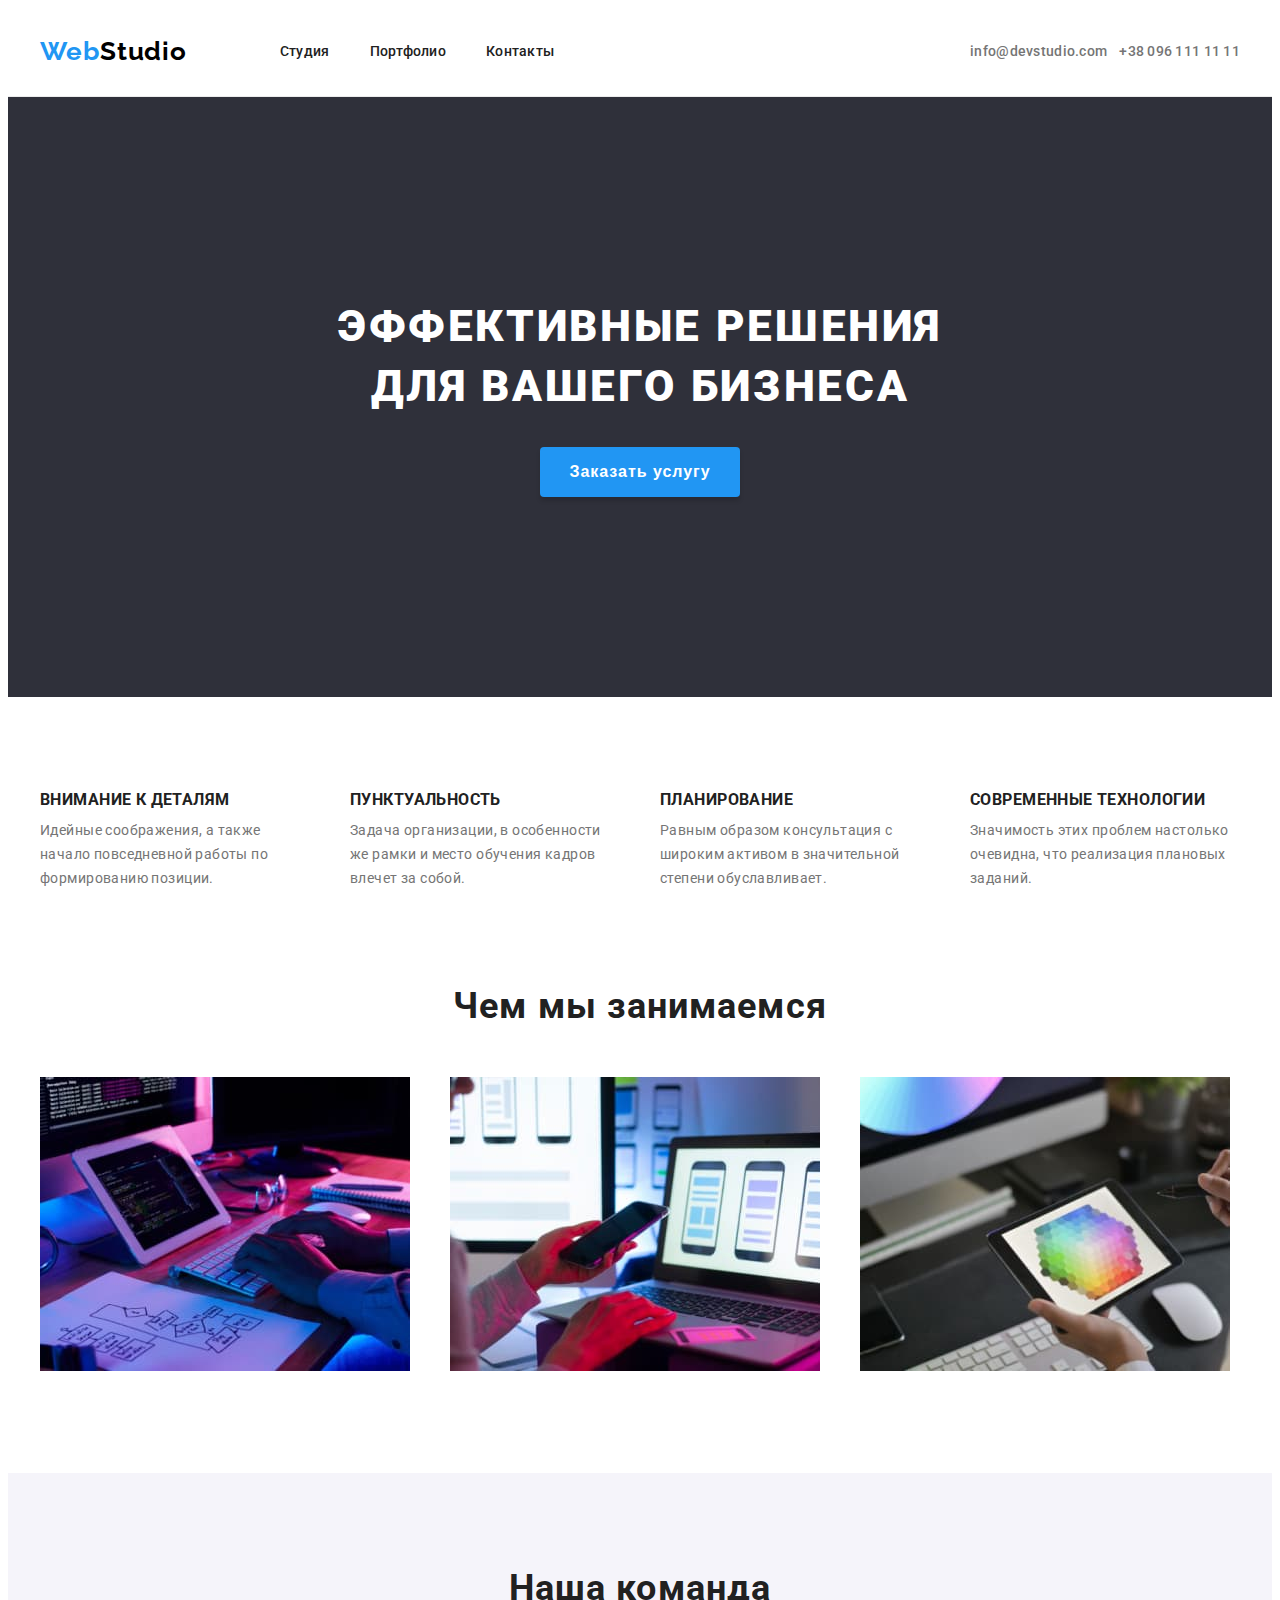
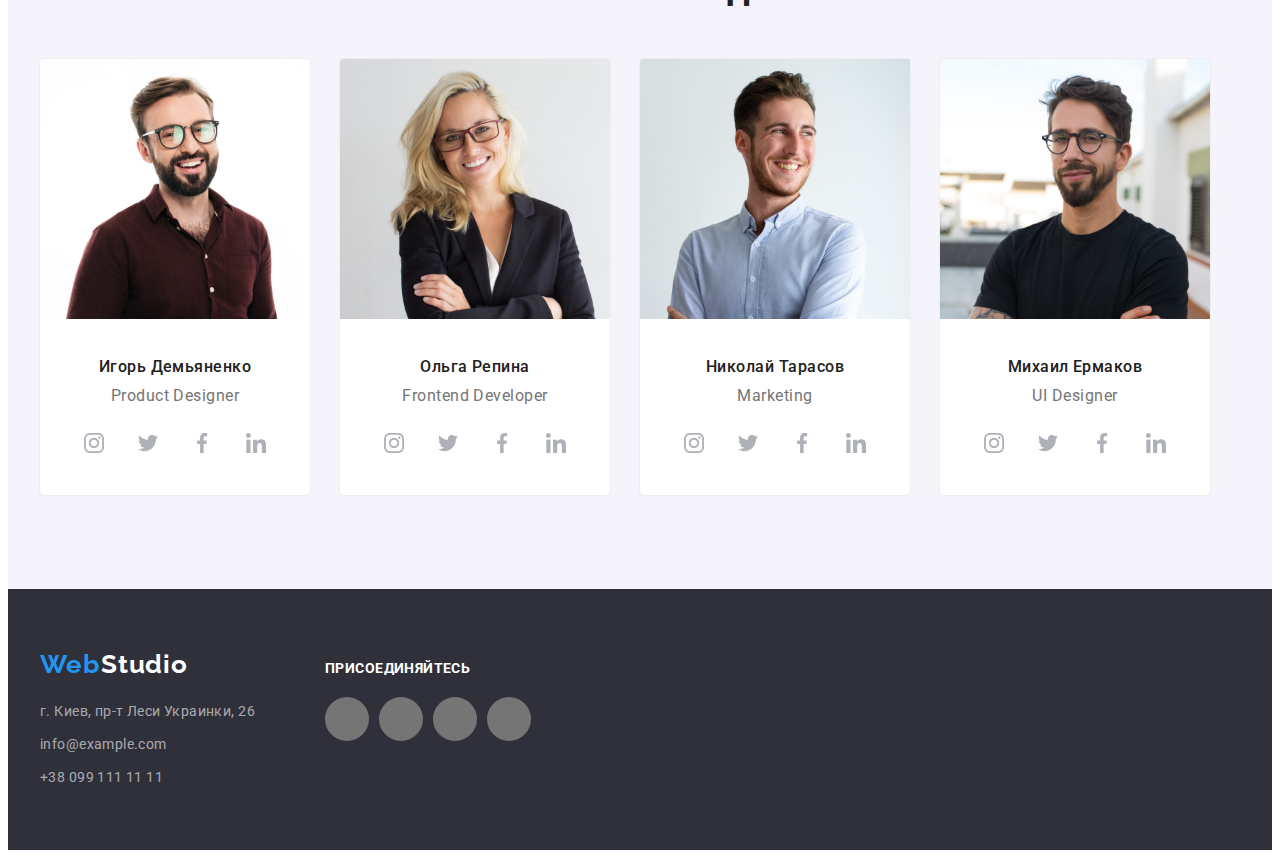
==== index.html @ fdf454db "adds social links to team cards" ====
<!DOCTYPE html>
<html lang="ru">
  <head>
    <meta charset="UTF-8" />
    <meta http-equiv="X-UA-Compatible" content="IE=edge" />
    <meta name="viewport" content="width=device-width, initial-scale=1.0" />
    <title>Веб студия</title>
    <link rel="preconnect" href="https://fonts.googleapis.com" />
    <link rel="preconnect" href="https://fonts.gstatic.com" crossorigin />
    <link
      href="https://fonts.googleapis.com/css2?family=Raleway:wght@700&family=Roboto:wght@400;500;700;900&display=swap"
      rel="stylesheet"
    />
    <!-- cdnjs 1:10:17 modern normilize-->
    <link
      rel="stylesheet"
      href="https://cdnjs.cloudflare.com/ajax/libs/modern-normalize/1.1.0/modern-normalize.min.css"
      integrity="sha512-wpPYUAdjBVSE4KJnH1VR1HeZfpl1ub8YT/NKx4PuQ5NmX2tKuGu6U/JRp5y+Y8XG2tV+wKQpNHVUX03MfMFn9Q=="
      crossorigin="anonymous"
      referrerpolicy="no-referrer"
    />
    <link rel="stylesheet" href="./css/styles.css" />
  </head>

  <body class="header-container">
    <!-- The top of the site - header  -->
    <header class="header">
      <div class="container nav-holder">
        <nav class="header-navigation">
          <a class="header-logo link" href="/">
            <span class="header-web" lang="en">Web</span>
            <span class="header-studio" lang="en">Studio</span>
          </a>
          <ul class="header-list list">
            <li class="header-item">
              <a class="header-link link" href="">Студия</a>
            </li>
            <li class="header-item">
              <a class="header-link link" href="./portfolio.html">Портфолио</a>
            </li>
            <li class="header-item">
              <a class="header-link link" href="">Контакты</a>
            </li>
          </ul>
        </nav>
        <ul class="header-contacts-list list">
          <li class="header-contacts">
            <a class="header-mail link" href="mailto:info@devstudio.com ">
              info@devstudio.com
            </a>
          </li>
          <li class="header-contacts">
            <a class="header-tel link" href="tel:+380961111111">
              +38 096 111 11 11
            </a>
          </li>
        </ul>
      </div>
    </header>
    <!-- the main and unique content of the page -->
    <main>
      <!--banner-->
      <section class="order-service">
        <div class="container">
          <h1 class="order-service-title">
            Эффективные решения для вашего бизнеса
          </h1>
          <button class="order-service-btn" type="button">
            Заказать услугу
          </button>
        </div>
      </section>
      <!--our features-->
      <section class="features section">
        <div class="container">
          <h2 class="features-title section-title">Наши особенности</h2>
          <ul class="features-list list">
            <li class="features-item">
              <h3 class="features-item-title">Внимание к деталям</h3>
              <p class="features-text">
                Идейные соображения, а также начало повседневной работы по
                формированию позиции.
              </p>
            </li>
            <li class="features-item">
              <h3 class="features-item-title">Пунктуальность</h3>
              <p class="features-text">
                Задача организации, в особенности же рамки и место обучения
                кадров влечет за собой.
              </p>
            </li>
            <li class="features-item">
              <h3 class="features-item-title">Планирование</h3>
              <p class="features-text">
                Равным образом консультация с широким активом в значительной
                степени обуславливает.
              </p>
            </li>
            <li class="features-item">
              <h3 class="features-item-title">Современные технологии</h3>
              <p class="features-text">
                Значимость этих проблем настолько очевидна, что реализация
                плановых заданий.
              </p>
            </li>
          </ul>
        </div>
      </section>
      <!--our specialities-->
      <section class="specialities section">
        <div class="container">
          <h2 class="specialities-title section-title">Чем мы занимаемся</h2>
          <ul class="specialities-list list">
            <li class="specialities-item">
              <img
                src="./images/box1(1).jpg"
                alt="человек пишет код"
                width="370"
              />
            </li>
            <li class="specialities-item">
              <img
                src="./images/box2(1).jpg"
                alt="человек создает дизайн макетов для телефона"
                width="370"
              />
            </li>
            <li class="specialities-item">
              <img
                src="./images/box3(1).jpg"
                alt="человек держит планшет и выбирает цвет на цветовом круге"
                width="370"
              />
            </li>
          </ul>
        </div>
      </section>
      <!--our team-->
      <section class="team section">
        <div class="container">
          <h2 class="team-title section-title">Наша команда</h2>
          <ul class="team-list list">
            <li class="team-item">
              <img
                src="./images/team1.jpg"
                alt="фото Игоря Демьяненко"
                width="270"
              />
              <div class="team-card">
                <h3 class="team-person">Игорь Демьяненко</h3>
                <p class="team-text" lang="en">Product Designer</p>
                <ul class="team-social-list list">
                  <li class="team-social-item">
                    <a href="" class="team-social-link link">
                      <svg class="team-social-icon" width="20" height="20">
                        <use
                          href="./images/decore/icons.svg#icon-instagram"
                        ></use>
                      </svg>
                    </a>
                  </li>
                  <li class="team-social-item">
                    <a href="" class="team-social-link link">
                      <svg class="team-social-icon" width="20" height="20">
                        <use
                          href="./images/decore/icons.svg#icon-twitter"
                        ></use>
                      </svg>
                    </a>
                  </li>
                  <li class="team-social-item">
                    <a href="" class="team-social-link link">
                      <svg class="team-social-icon" width="20" height="20">
                        <use
                          href="./images/decore/icons.svg#icon-facebook"
                        ></use>
                      </svg>
                    </a>
                  </li>
                  <li class="team-social-item">
                    <a href="" class="team-social-link link">
                      <svg class="team-social-icon" width="20" height="20">
                        <use
                          href="./images/decore/icons.svg#icon-linkedin"
                        ></use>
                      </svg>
                    </a>
                  </li>
                </ul>
              </div>
            </li>
            <li class="team-item">
              <img
                src="./images/team2.jpg"
                alt="фото Ольги Репиной"
                width="270"
              />
              <div class="team-card">
                <h3 class="team-person">Ольга Репина</h3>
                <p class="team-text" lang="en">Frontend Developer</p>
                <ul class="team-social-list list">
                  <li class="team-social-item">
                    <a href="" class="team-social-link link">
                      <svg class="team-social-icon" width="20" height="20">
                        <use
                          href="./images/decore/icons.svg#icon-instagram"
                        ></use>
                      </svg>
                    </a>
                  </li>
                  <li class="team-social-item">
                    <a href="" class="team-social-link link">
                      <svg class="team-social-icon" width="20" height="20">
                        <use
                          href="./images/decore/icons.svg#icon-twitter"
                        ></use>
                      </svg>
                    </a>
                  </li>
                  <li class="team-social-item">
                    <a href="" class="team-social-link link">
                      <svg class="team-social-icon" width="20" height="20">
                        <use
                          href="./images/decore/icons.svg#icon-facebook"
                        ></use>
                      </svg>
                    </a>
                  </li>
                  <li class="team-social-item">
                    <a href="" class="team-social-link link">
                      <svg class="team-social-icon" width="20" height="20">
                        <use
                          href="./images/decore/icons.svg#icon-linkedin"
                        ></use>
                      </svg>
                    </a>
                  </li>
                </ul>
              </div>
            </li>
            <li class="team-item">
              <img
                src="./images/team3.jpg"
                alt="фото Николая Тарасова"
                width="270"
              />
              <div class="team-card">
                <h3 class="team-person">Николай Тарасов</h3>
                <p class="team-text" lang="en">Marketing</p>
                <ul class="team-social-list list">
                  <li class="team-social-item">
                    <a href="" class="team-social-link link">
                      <svg class="team-social-icon" width="20" height="20">
                        <use
                          href="./images/decore/icons.svg#icon-instagram"
                        ></use>
                      </svg>
                    </a>
                  </li>
                  <li class="team-social-item">
                    <a href="" class="team-social-link link">
                      <svg class="team-social-icon" width="20" height="20">
                        <use
                          href="./images/decore/icons.svg#icon-twitter"
                        ></use>
                      </svg>
                    </a>
                  </li>
                  <li class="team-social-item">
                    <a href="" class="team-social-link link">
                      <svg class="team-social-icon" width="20" height="20">
                        <use
                          href="./images/decore/icons.svg#icon-facebook"
                        ></use>
                      </svg>
                    </a>
                  </li>
                  <li class="team-social-item">
                    <a href="" class="team-social-link link">
                      <svg class="team-social-icon" width="20" height="20">
                        <use
                          href="./images/decore/icons.svg#icon-linkedin"
                        ></use>
                      </svg>
                    </a>
                  </li>
                </ul>
              </div>
            </li>
            <li class="team-item">
              <img
                src="./images/team4.jpg"
                alt="фото Михаила Ермакова"
                width="270"
              />
              <div class="team-card">
                <h3 class="team-person">Михаил Ермаков</h3>
                <p class="team-text" lang="en">UI Designer</p>
                <ul class="team-social-list list">
                  <li class="team-social-item">
                    <a href="" class="team-social-link link">
                      <svg class="team-social-icon" width="20" height="20">
                        <use
                          href="./images/decore/icons.svg#icon-instagram"
                        ></use>
                      </svg>
                    </a>
                  </li>
                  <li class="team-social-item">
                    <a href="" class="team-social-link link">
                      <svg class="team-social-icon" width="20" height="20">
                        <use
                          href="./images/decore/icons.svg#icon-twitter"
                        ></use>
                      </svg>
                    </a>
                  </li>
                  <li class="team-social-item">
                    <a href="" class="team-social-link link">
                      <svg class="team-social-icon" width="20" height="20">
                        <use
                          href="./images/decore/icons.svg#icon-facebook"
                        ></use>
                      </svg>
                    </a>
                  </li>
                  <li class="team-social-item">
                    <a href="" class="team-social-link link">
                      <svg class="team-social-icon" width="20" height="20">
                        <use
                          href="./images/decore/icons.svg#icon-linkedin"
                        ></use>
                      </svg>
                    </a>
                  </li>
                </ul>
              </div>
            </li>
          </ul>
        </div>
      </section>
    </main>
    <!-- the bottom of the page - footer -->
    <footer class="footer">
      <div class="container footer-links">
        <address class="footer-address">
          <a class="footer-logo link" href="/">
            <span class="footer-web" lang="en">Web</span>
            <span class="footer-studio" lang="en">Studio</span>
          </a>
          <ul class="footer-contacts list">
            <li class="footer-contact-item">
              <a
                class="footer-address-link link"
                href="https://goo.gl/maps/x1Q4HFGsdDY8duNA9"
                target="_blank"
                rel="noopener noreferrer"
              >
                г. Киев, пр-т Леси Украинки, 26
              </a>
            </li>
            <li class="footer-contact-item">
              <a
                class="footer-address-link mail link"
                href="mailto:info@example.com"
                >info@example.com</a
              >
            </li>
            <li class="footer-contact-item">
              <a class="footer-address-link tel link" href="tel:+380991111111"
                >+38 099 111 11 11</a
              >
            </li>
          </ul>
        </address>
        <div class="footer-social">
          <h2 class="footer-social-title">присоединяйтесь</h2>
          <ul class="footer-social-list list">
            <li class="footer-social-item">
              <a href="" class="footer-social-link link"></a>
            </li>
            <li class="footer-social-item">
              <a href="" class="footer-social-link link"></a>
            </li>
            <li class="footer-social-item">
              <a href="" class="footer-social-link link"></a>
            </li>
            <li class="footer-social-item">
              <a href="" class="footer-social-link link"></a>
            </li>
          </ul>
        </div>
      </div>
    </footer>
  </body>
</html>
---- css/styles.css ----
/* -------------------------------------CSS Custom Properties------------------------- */
:root {
  --main-title-color: #ffffff;
  --title-color: #212121;
  --main-text-color: #757575;
  --main-accent-color: #2196f3;
  --logo-color: #000000;
  --footer-contacts-color: #ffffff99;
  --main-background-color: #e5e5e5;
  --secondary-background-color: #ffffff;
  --header-color: #ffffff;
  --footer-color: #2f303a;
  --background-section: #f5f4fa;
  --first-button-color: #f5f4fa;
  --second-button-color: #2196f3;
  --card-border-color: #eeeeee;
  --project-item-gap: 30px;
  --social-network-main-color: #afb1b8;
  --social-network-accent-color: #ffffff;
}

/*--------------------------Service Classes--------------------------------------------*/
/* NEW Utility !!! should be first/higher in the document  */
.list {
  /* ressets all the things given/set by browser */
  margin: 0;
  padding: 0;
  list-style: none;
}
.link {
  text-decoration: none;
  color: inherit;
}

.container {
  margin-left: auto;
  margin-right: auto;
  width: 1200px;

  padding-left: 15px;
  padding-right: 15px;
  /* outline: 1px solid blue; */
}

.section-title {
  margin-top: 0;
  margin-bottom: 50px;
  /* ok? */

  font-weight: bold;
  font-size: 36px;
  line-height: 1.17;
  text-align: center;
  letter-spacing: 0.03em;
  color: var(--title-color);
}
.section {
  padding-bottom: 94px;
  padding-top: 94px;
}

/* --------------------------------Main Selectors------------------------------------- */

button {
  cursor: pointer;
}
body {
  /* margin: 0; */
  background-color: var(--secondary-background-color);
  font-family: "Roboto", sans-serif;
  /* font-style: normal; */
  font-weight: normal;
  font-size: 14px;
  line-height: 1.71;
  letter-spacing: 0.03em;
  color: var(--main-text-color);
}
/* general resset of styles to do less work in each section  */
h1,
h2,
h3,
h4,
h5,
h6,
p {
  margin: 0;
  padding: 0;
}
/* --------------------------------Header--------------------------------------------- */
.header {
  background-color: var(--header-color);
  border-bottom: 1px solid #ececec;
}

.nav-holder {
  display: flex;
  align-items: center;
  justify-content: space-between;
}

.header-navigation {
  display: flex;
  /* выравниваем относительно поперечной оси, то есть высоты*/
  align-items: center;
  /*растягиваем по нужным сторонам  */
  justify-content: center;
}

.header-logo {
  font-family: "Raleway", sans-serif;
  font-style: normal;
  font-weight: bold;
  font-size: 26px;
  line-height: 1.19;
  letter-spacing: 0.03em;
  word-spacing: -6px;
  padding-top: 24px;
  padding-bottom: 25px;
}
.header-web {
  color: var(--main-accent-color);
}
.header-studio {
  color: var(--logo-color);
}

.header-list {
  display: flex;
  margin-left: 93px;
}

/* очистка крайней геометрии: один из вариантов .header-item: last child {
  margin-right: 0;/* .header-item+header-item{
  margin-left: 40px; или как я сделала  */
.header-item:not(:last-child) {
  margin-right: 40px;
}

/* ссылка - строчный элемент, чтобы работали паддинги, надо сделать ее блочной или строчно-блочной, но там тогда зазор справа */
.header-link {
  /* geometry */
  display: flex;
  padding-top: 32px;
  padding-bottom: 32px;
  /* font + stiles  */
  font-weight: 500;
  font-size: 14px;
  line-height: 1.14;
  letter-spacing: 0.02em;
  color: var(--title-color);
  /* decore */
}

.header-link:hover,
.header-link:focus {
  color: var(--main-accent-color);
}
.header-contacts-list .link {
  font-weight: 500;
  font-size: 14px;
  line-height: 1.14;
  letter-spacing: 0.02em;
  color: var(--main-text-color);
}
.header-contacts-list .link:hover,
.header-contacts-list .link:focus {
  color: var(--main-accent-color);
}

.header-contacts-list {
  display: flex;
}
.header-contacts + .header-contacts {
  margin-left: 12px;
}

.header-contacts {
  padding-top: 32px;
  padding-bottom: 32px;
}

/* ----------------------------------------------------Footer----------------------------------------------- */
.footer {
  background-color: var(--footer-color);
  padding-top: 60px;
  padding-bottom: 60px;
}

/*------------------------------------------------------ contact links---------------------------------------- */

.footer-address-link {
  font-family: "Roboto", sans-serif;
  font-style: normal;
  font-weight: normal;
  font-size: 14px;
  line-height: 1.71;
  letter-spacing: 0.03em;
  color: var(--footer-contacts-color);
}
.footer-address-link:hover,
.footer-address-link:focus {
  color: var(--main-title-color);
}
/*--------------------------------------------------------logo------------------------------------------------*/
.footer-logo {
  display: inline-block;
  margin-bottom: 20px;

  font-family: "Raleway", sans-serif;
  font-style: normal;
  font-weight: bold;
  font-size: 26px;
  line-height: 1.19;
  letter-spacing: 0.03em;
  /*--------------------------------------------add negative word-spacing to bring letters together----------*/
  word-spacing: -5px;
}
.footer-contact-item:not(:last-child) {
  margin-bottom: 9px;
}
.footer-web {
  color: var(--main-accent-color);
}
.footer-studio {
  color: var(--main-title-color);
}

/* --------------- */
.footer-links {
  display: flex;
}

.footer-address {
  display: flex;
  flex-direction: column;
}

.footer-contacts {
  display: flex;
  flex-direction: column;
}
/* ---- */

.footer-social {
  display: flex;
  flex-direction: column;
  margin-left: 70px;
  padding-top: 12px;
}
.footer-social-title {
  margin-bottom: 20px;
  color: var(--main-title-color);
  font-weight: bold;
  font-size: 14px;
  line-height: 1.14;
  letter-spacing: 0.03em;
  text-transform: uppercase;
}
.footer-social-list {
  display: flex;
  /* justify-content: center; */
}

.footer-social-item {
  width: 44px;
  height: 44px;
}
.footer-social-item + .footer-social-item {
  margin-left: 10px;
}
.footer-social-link {
  width: 100%;
  height: 100%;
  border-radius: 50%;
  display: block;
  background-color: #757575;
}

.footer-social-link:hover,
.footer-social-link:focus {
  color: var(--main-title-color);
  background-color: var(--main-accent-color);
}

/* ------------------------------------------------MAIN SECTION PORTFOLIO---------------------------- */

/* ------------------------------------------------Filters-------------------------------------------- */
.filters-btn {
  font-family: "Roboto", sans-serif;
  font-style: normal;
  font-weight: 500;
  font-size: 16px;
  line-height: 1.62;
  text-align: center;
  letter-spacing: 0.03em;
  color: var(--title-color);
  background-color: var(--first-button-color);
  cursor: pointer;
  border-radius: 4px;
  border-color: transparent;
  padding: 6px 22px;
}

.filters-btn:hover,
.filters-btn:focus,
.filters-btn:active {
  color: var(--main-title-color);
  background-color: var(--second-button-color);
}

.filters {
  display: flex;
  align-items: center;
  justify-content: center;
  margin-bottom: 50px;
}
.filters-item:not(:last-child) {
  margin-right: 8px;
}
/*------------------------------------------Portfolio: Projects---------------------------------------- */
.portfolio-title {
  display: none;
}
.projects {
  display: flex;
  flex-wrap: wrap;
  margin-left: calc(-1 * var(--project-item-gap));
  margin-top: calc(-1 * var(--project-item-gap));
}

.projects-item {
  flex-basis: calc(100% / 3 - var(--project-item-gap));
  margin-left: var(--project-item-gap);
  margin-top: var(--project-item-gap);
  outline: 1px solid var(--card-border-color);
}
.projects-title {
  margin-top: 0;
  margin-bottom: 0;
  font-weight: bold;
  font-size: 18px;
  line-height: 2;
  letter-spacing: 0.06em;
  color: var(--title-color);
}

.projects-text {
  margin-top: 4px;
  margin-bottom: 0;
  font-size: 16px;
  line-height: 1.87;
  letter-spacing: 0.03em;
  color: var(--main-text-color);
}

.projects-content {
  padding: 20px 24px;
}
.projects-item {
  background-color: var(--secondary-background-color);
}
/* -----------------------------------------------Main WEB STUDIO ------------------------------------------- */
/* -----------------------------Heroe/ Banner/ order a service ------------------------------------------------ */

.order-service {
  padding-top: 200px;
  padding-bottom: 200px;
  background-color: var(--footer-color);
  text-align: center;
}
.order-service-title {
  /* margin-top: 0; */
  margin-bottom: 30px;
  margin-left: auto;
  margin-right: auto;
  width: 696px;

  font-weight: 900;
  font-size: 44px;
  line-height: 1.36;

  letter-spacing: 0.06em;
  text-transform: uppercase;
  color: var(--main-title-color);
}
.order-service-btn {
  display: flex;
  align-items: center;
  text-align: center;
  border-radius: 4px;
  border: 1px solid var(--second-button-color);
  border-color: transparent;
  align-self: center;
  margin: 0 auto;
  width: 200px;
  height: 50px;
  justify-content: center;

  box-shadow: 0px 4px 4px rgba(0, 0, 0, 0.15);

  font-weight: bold;
  font-size: 16px;
  line-height: 1.87;
  letter-spacing: 0.06em;
  color: var(--main-title-color);
  background-color: var(--second-button-color);
  /* cursor: pointer; */
}

.order-service-btn:active,
.order-service-btn:focus {
  color: var(--main-title-color);
}
/* -----------------------------------------------Our Features------------------------------------------- */
.features {
  padding-bottom: 0;
}
.features-title {
  display: none;
}

.features-list {
  display: flex;
  align-items: center;
  justify-content: space-between;
}

.features-item {
  width: 270px;
}
.features-item-title {
  /* margin-top: 0; */
  margin-bottom: 10px;
  font-weight: bold;
  line-height: 1.14;
  text-transform: uppercase;
  color: var(--title-color);
}
/* .features-text {
  margin-top: 0;
  margin-bottom: 0;
} */
/* -------------------------------------specialities----------- */

.specialities-list {
  display: flex;
  flex-wrap: wrap;
  margin-left: calc(-1 * var(--project-item-gap));
  margin-top: calc(-1 * var(--project-item-gap));
}

.specialities-item {
  flex-basis: calc(100% / 3 - var(--project-item-gap));
  margin-left: var(--project-item-gap);
  margin-top: var(--project-item-gap);
}
/* ----------------------------------------------Our Team----------------------------------------------- */
.team {
  background-color: var(--background-section);
}

.team-list {
  display: flex;
  /* flex-wrap: wrap; */
  margin-left: calc(-1 * var(--project-item-gap));
  margin-top: calc(-1 * var(--project-item-gap));
}

.team-card {
  padding-top: 30px;
  padding-bottom: 30px;
}
.team-item {
  background-color: var(--secondary-background-color);
  outline: 1px solid var(--card-border-color);
  border-radius: 4px;
  margin-top: var(--project-item-gap);
  margin-left: var(--project-item-gap);
}
.team-person {
  margin-top: 0px;
  margin-bottom: 10px;

  font-weight: 500;
  font-size: 16px;
  line-height: 1.19;
  text-align: center;
  letter-spacing: 0.03em;
  color: var(--title-color);
}
.team-text {
  margin-top: 0;
  margin-bottom: 0px;

  font-size: 16px;
  line-height: 1.19;
  text-align: center;
  letter-spacing: 0.03em;
  color: var(--main-text-color);
}

.team-social-list {
  display: flex;
  justify-content: center;
  margin-top: 16px;
}

.team-social-item {
  width: 44px;
  height: 44px;
}
.team-social-item + .team-social-item {
  margin-left: 10px;
}
.team-social-link {
  width: 100%;
  height: 100%;
  border-radius: 50%;
  display: flex;
  align-items: center;
  justify-content: center;
  background-color: var(--secondary-background-color);
  color: #afb1b8;
}

.team-social-link:hover,
.team-social-link:focus {
  color: var(--social-network-accent-color);
  background-color: var(--main-accent-color);
}

.team-social-icon {
  fill: currentColor;
}
/* .team-social-icon:hover,
.team-social-icon:focus {
  fill: var(--social-network-accent-color);
} */
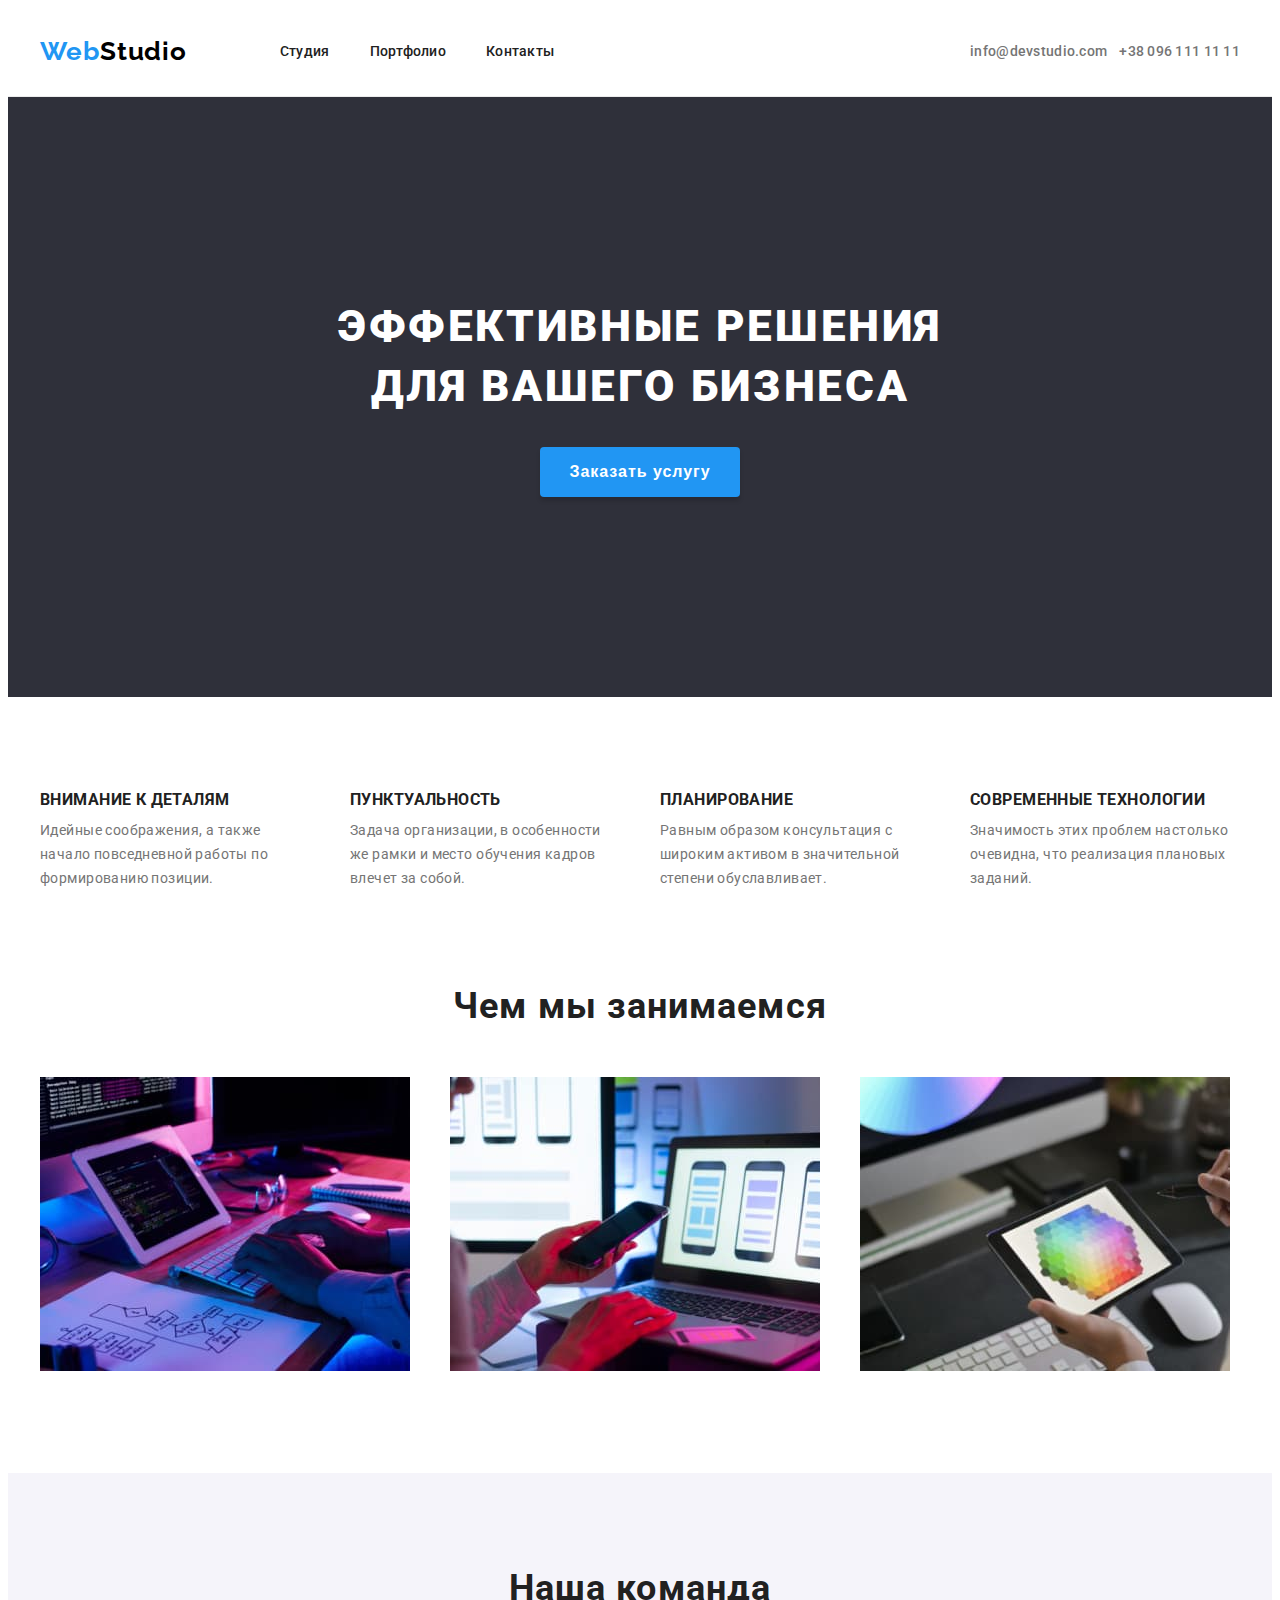
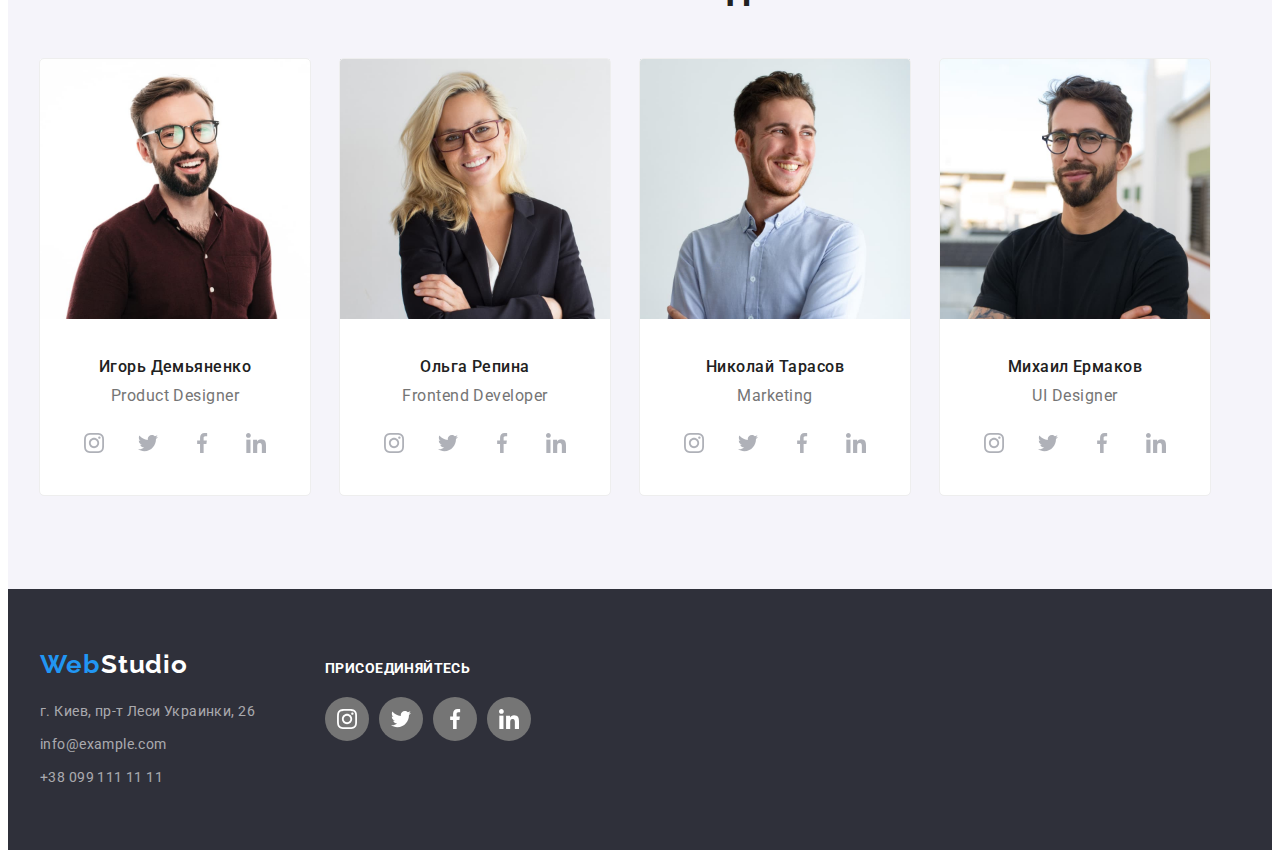
==== commit 4546dfd0: "adds icons to footer" ====
--- a/index.html
+++ b/index.html
@@ -377,16 +377,32 @@
           <h2 class="footer-social-title">присоединяйтесь</h2>
           <ul class="footer-social-list list">
             <li class="footer-social-item">
-              <a href="" class="footer-social-link link"></a>
+              <a href="" class="footer-social-link link">
+                <svg class="footer-social-icon" width="20" height="20">
+                  <use href="./images/decore/icons.svg#icon-instagram"></use>
+                </svg>
+              </a>
             </li>
             <li class="footer-social-item">
-              <a href="" class="footer-social-link link"></a>
+              <a href="" class="footer-social-link link">
+                <svg class="footer-social-icon" width="20" height="20">
+                  <use href="./images/decore/icons.svg#icon-twitter"></use>
+                </svg>
+              </a>
             </li>
             <li class="footer-social-item">
-              <a href="" class="footer-social-link link"></a>
+              <a href="" class="footer-social-link link">
+                <svg class="footer-social-icon" width="20" height="20">
+                  <use href="./images/decore/icons.svg#icon-facebook"></use>
+                </svg>
+              </a>
             </li>
             <li class="footer-social-item">
-              <a href="" class="footer-social-link link"></a>
+              <a href="" class="footer-social-link link">
+                <svg class="footer-social-icon" width="20" height="20">
+                  <use href="./images/decore/icons.svg#icon-linkedin"></use>
+                </svg>
+              </a>
             </li>
           </ul>
         </div>
--- a/css/styles.css
+++ b/css/styles.css
@@ -272,8 +272,11 @@
   width: 100%;
   height: 100%;
   border-radius: 50%;
-  display: block;
-  background-color: #757575;
+  display: flex;
+  align-items: center;
+  justify-content: center;
+  background-color: var(--main-text-color);
+  color: var(--social-network-accent-color);
 }
 
 .footer-social-link:hover,
@@ -281,7 +284,9 @@
   color: var(--main-title-color);
   background-color: var(--main-accent-color);
 }
-
+.footer-social-icon {
+  fill: currentColor;
+}
 /* ------------------------------------------------MAIN SECTION PORTFOLIO---------------------------- */
 
 /* ------------------------------------------------Filters-------------------------------------------- */
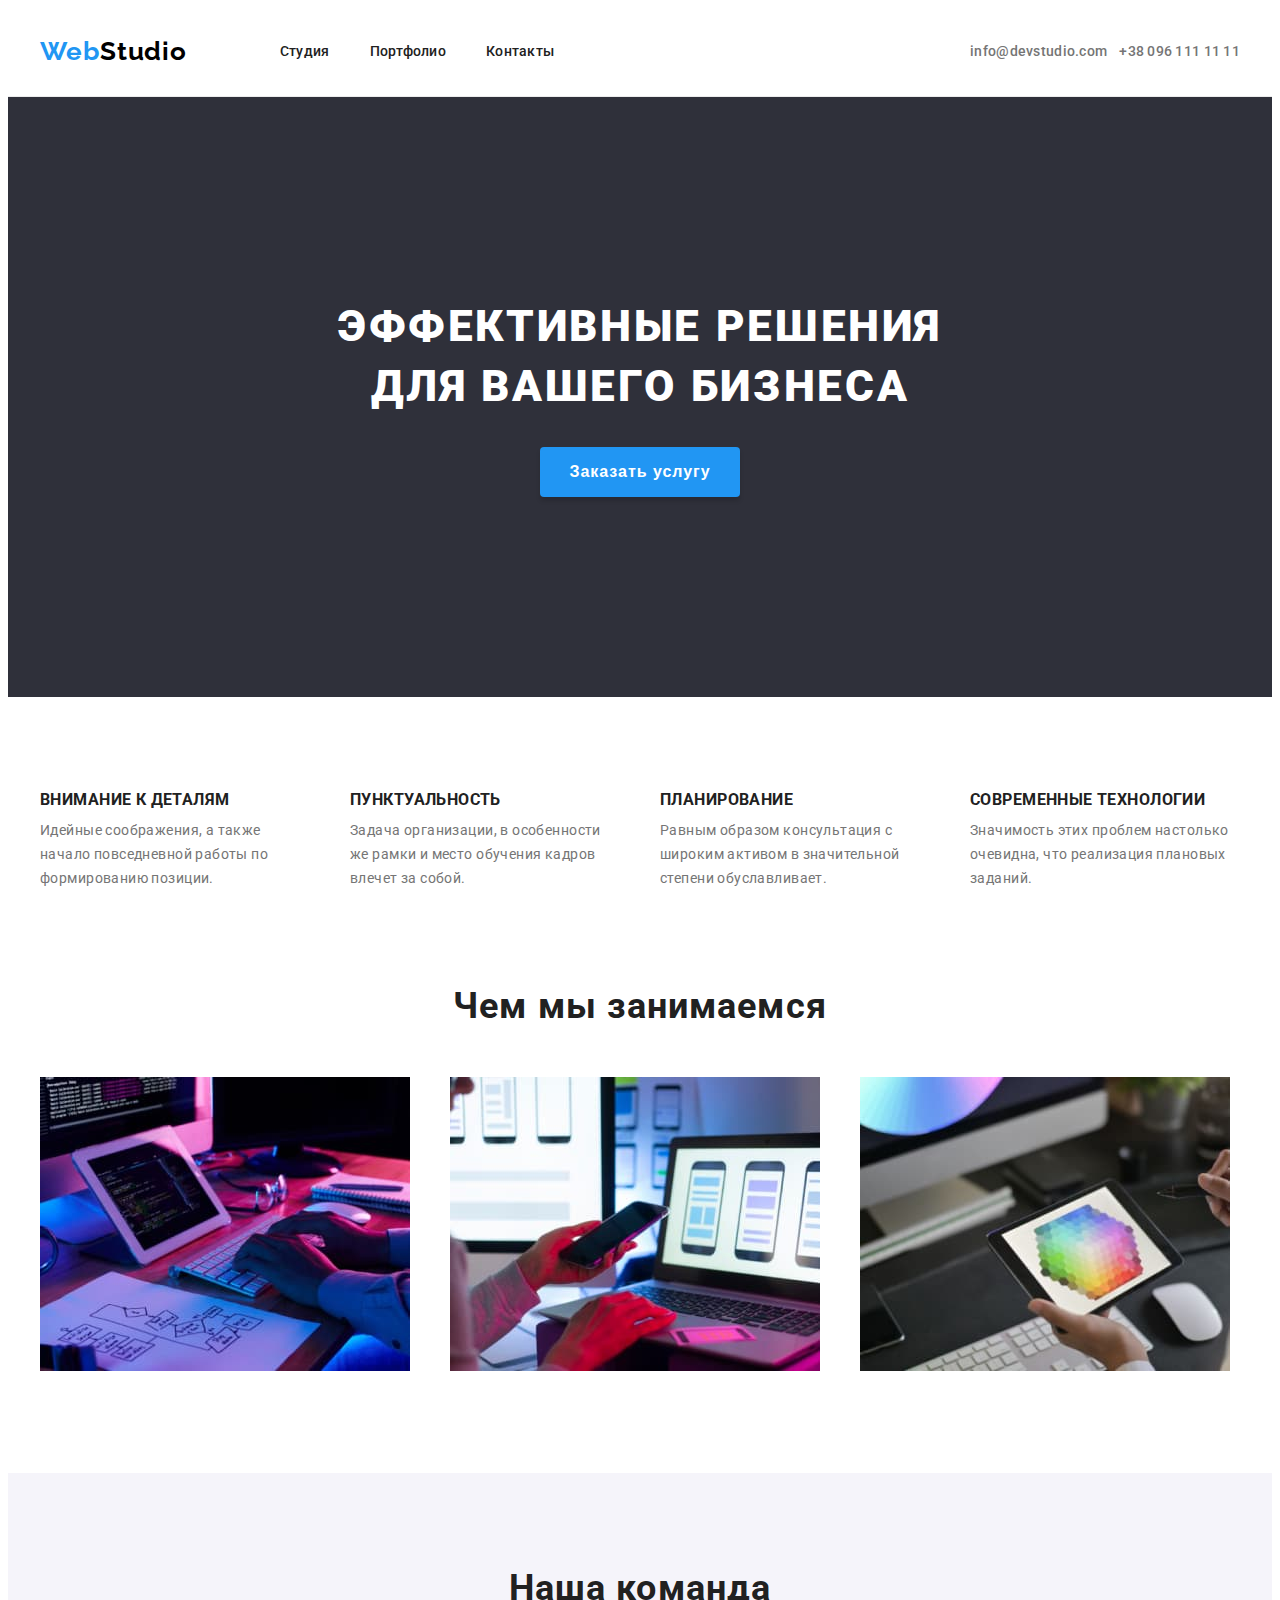
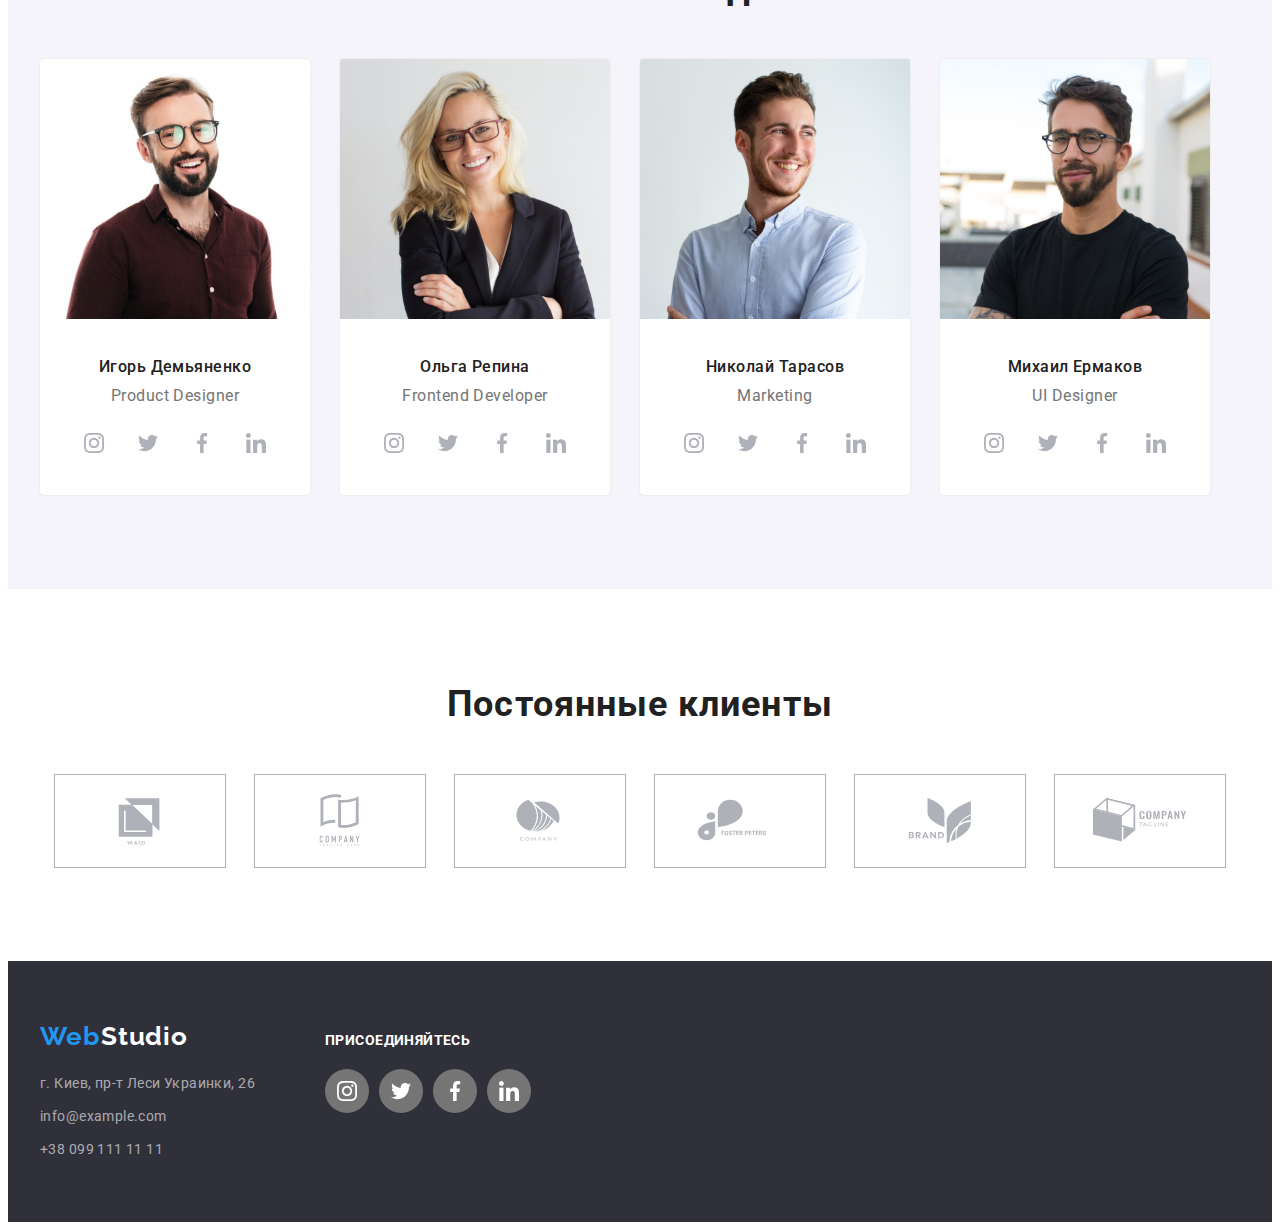
==== commit 5fd0e881: "adds section for clients" ====
--- a/index.html
+++ b/index.html
@@ -339,6 +339,55 @@
           </ul>
         </div>
       </section>
+      <!-- our clients -->
+      <section class="clients section">
+        <div class="container">
+          <h2 class="clients-title section-title">Постоянные клиенты</h2>
+          <ul class="clients-list list">
+            <li class="clients-item">
+              <a class="clients-link link">
+                <svg class="clients-icon" width="106" height="60">
+                  <use href="./images/decore/icons.svg#icon-Logo-e"></use>
+                </svg>
+              </a>
+            </li>
+            <li class="clients-item">
+              <a class="clients-link link">
+                <svg class="clients-icon" width="106" height="60">
+                  <use href="./images/decore/icons.svg#icon-Logo-d"></use>
+                </svg>
+              </a>
+            </li>
+            <li class="clients-item">
+              <a class="clients-link link">
+                <svg class="clients-icon" width="106" height="60">
+                  <use href="./images/decore/icons.svg#icon-Logo-f"></use>
+                </svg>
+              </a>
+            </li>
+            <li class="clients-item">
+              <a class="clients-link link">
+                <svg class="clients-icon" width="106" height="60">
+                  <use href="./images/decore/icons.svg#icon-Logo-c"></use>
+                </svg>
+              </a>
+            </li>
+            <li class="clients-item">
+              <a class="clients-link link">
+                <svg class="clients-icon" width="106" height="60">
+                  <use href="./images/decore/icons.svg#icon-Logo-b"></use>
+                </svg>
+              </a>
+            </li>
+            <li class="clients-item">
+              <a class="clients-link link">
+                <svg class="clients-icon" width="106" height="60">
+                  <use href="./images/decore/icons.svg#icon-Logo"></use>
+                </svg>
+              </a>
+            </li>
+          </ul>
+
     </main>
     <!-- the bottom of the page - footer -->
     <footer class="footer">
--- a/css/styles.css
+++ b/css/styles.css
@@ -525,7 +525,7 @@
   align-items: center;
   justify-content: center;
   background-color: var(--secondary-background-color);
-  color: #afb1b8;
+  color: var(--social-network-main-color);
 }
 
 .team-social-link:hover,
@@ -537,7 +537,35 @@
 .team-social-icon {
   fill: currentColor;
 }
-/* .team-social-icon:hover,
-.team-social-icon:focus {
-  fill: var(--social-network-accent-color);
-} */
+
+/* OUR CLIENTS  */
+.clients-list {
+  display: flex;
+  align-items: center;
+  justify-content: center;
+}
+.clients-item {
+  width: 170px;
+  height: 92px;
+  outline: 1px solid var(--social-network-main-color);
+}
+.clients-item + .clients-item {
+  margin-left: var(--project-item-gap);
+}
+.clients-link {
+  width: 100%;
+  height: 100%;
+  display: flex;
+  align-items: center;
+  justify-content: center;
+  color: var(--social-network-main-color);
+}
+.clients-link:hover,
+.clients-link:focus {
+  background-color: var(--main-accent-color);
+  color: var(--social-network-accent-color);
+}
+
+.clients-icon {
+  fill: currentColor;
+}
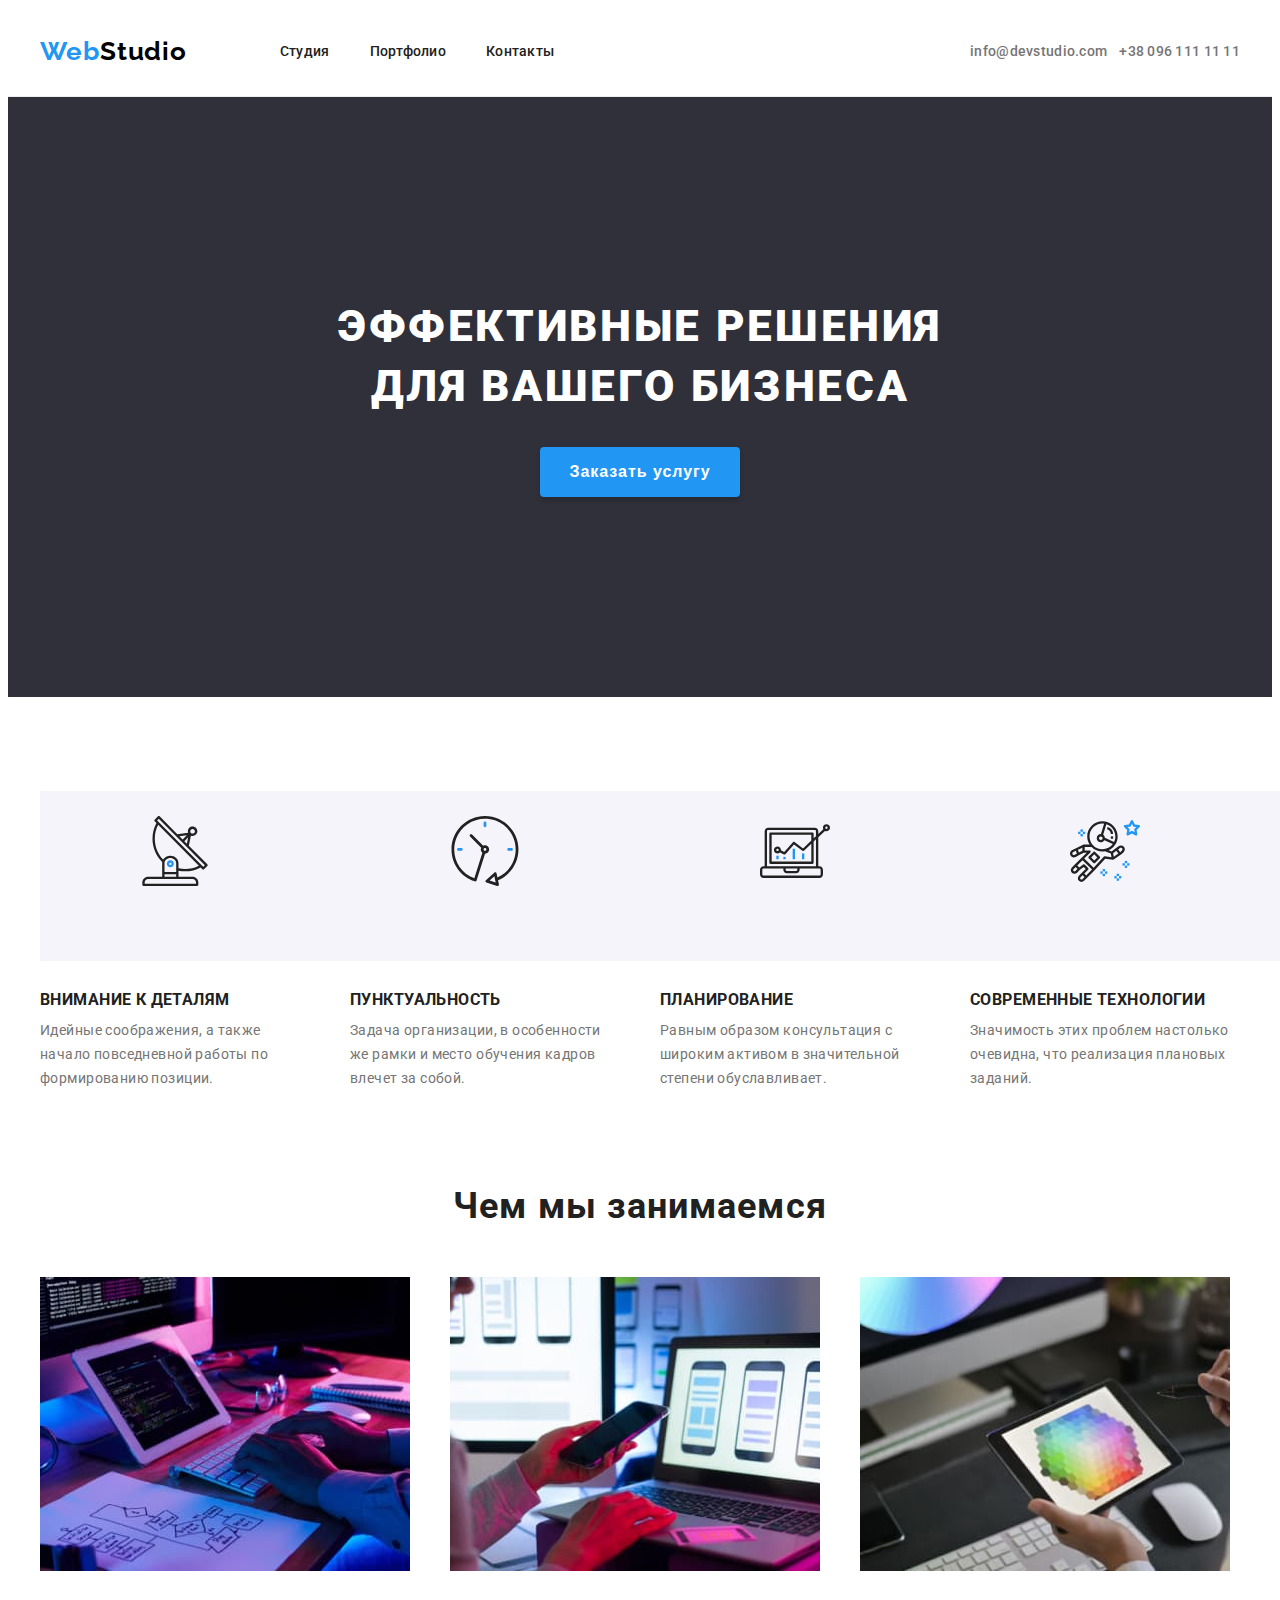
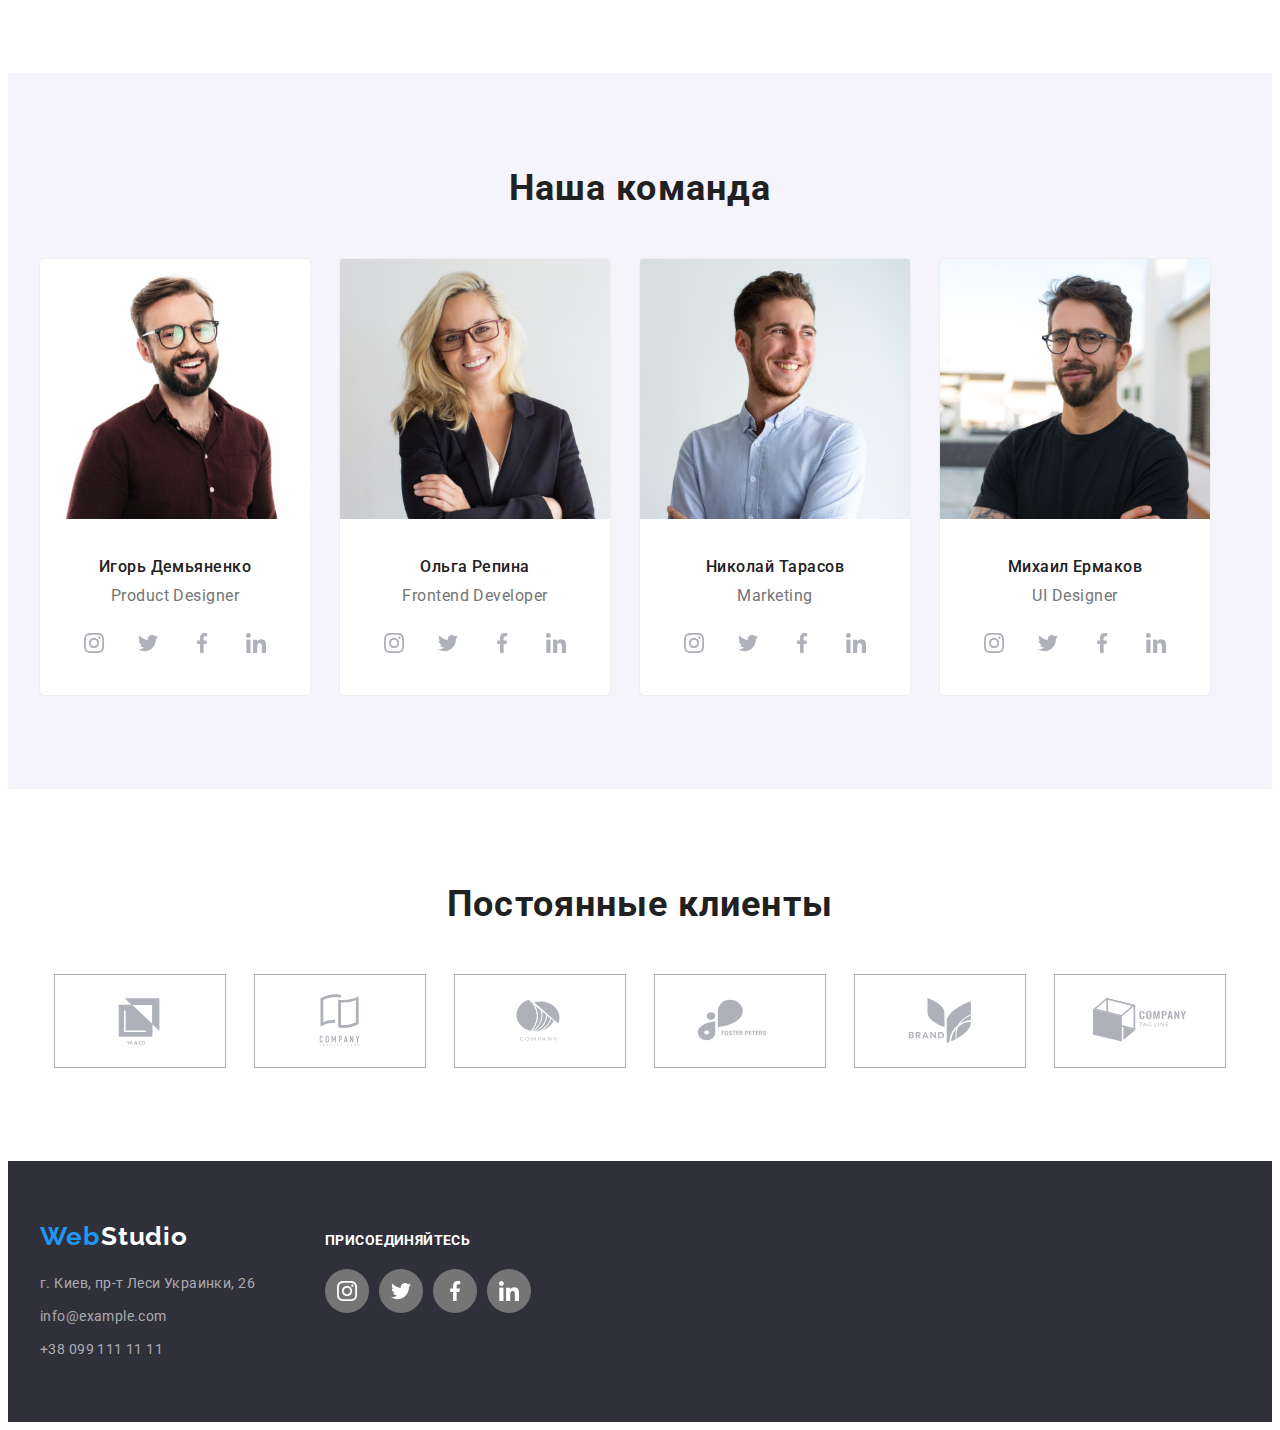
==== commit e6fc3110: "adds icons to features" ====
--- a/index.html
+++ b/index.html
@@ -76,6 +76,12 @@
           <h2 class="features-title section-title">Наши особенности</h2>
           <ul class="features-list list">
             <li class="features-item">
+              <div class="features-thumb">
+                <svg class="features-icon" width="70" height="70" viewBox=>
+                  <use href="./images/decore/icons.svg#icon-antenna">
+                  </use>
+                </svg>
+              </div>
               <h3 class="features-item-title">Внимание к деталям</h3>
               <p class="features-text">
                 Идейные соображения, а также начало повседневной работы по
@@ -83,6 +89,12 @@
               </p>
             </li>
             <li class="features-item">
+              <div class="features-thumb">
+                <svg class="features-icon" width="70" height="70" viewBox=>
+                  <use href="./images/decore/icons.svg#icon-clock">
+                  </use>
+                </svg>
+              </div>
               <h3 class="features-item-title">Пунктуальность</h3>
               <p class="features-text">
                 Задача организации, в особенности же рамки и место обучения
@@ -90,6 +102,12 @@
               </p>
             </li>
             <li class="features-item">
+              <div class="features-thumb">
+                <svg class="features-icon" width="70" height="70" viewBox=>
+                  <use href="./images/decore/icons.svg#icon-diagram">
+                  </use>
+                </svg>
+              </div>
               <h3 class="features-item-title">Планирование</h3>
               <p class="features-text">
                 Равным образом консультация с широким активом в значительной
@@ -97,6 +115,12 @@
               </p>
             </li>
             <li class="features-item">
+              <div class="features-thumb">
+                <svg class="features-icon" width="70" height="70" viewBox=>
+                  <use href="./images/decore/icons.svg#icon-astronaut">
+                  </use>
+                </svg>
+              </div>
               <h3 class="features-item-title">Современные технологии</h3>
               <p class="features-text">
                 Значимость этих проблем настолько очевидна, что реализация
--- a/css/styles.css
+++ b/css/styles.css
@@ -441,10 +441,14 @@
   text-transform: uppercase;
   color: var(--title-color);
 }
-/* .features-text {
-  margin-top: 0;
-  margin-bottom: 0;
-} */
+.features-thumb {
+  width: 270px;
+  height: 120px;
+  background-color: var(--background-section);
+  margin-bottom: 30px;
+  padding: 25px 100px;
+}
+
 /* -------------------------------------specialities----------- */
 
 .specialities-list {
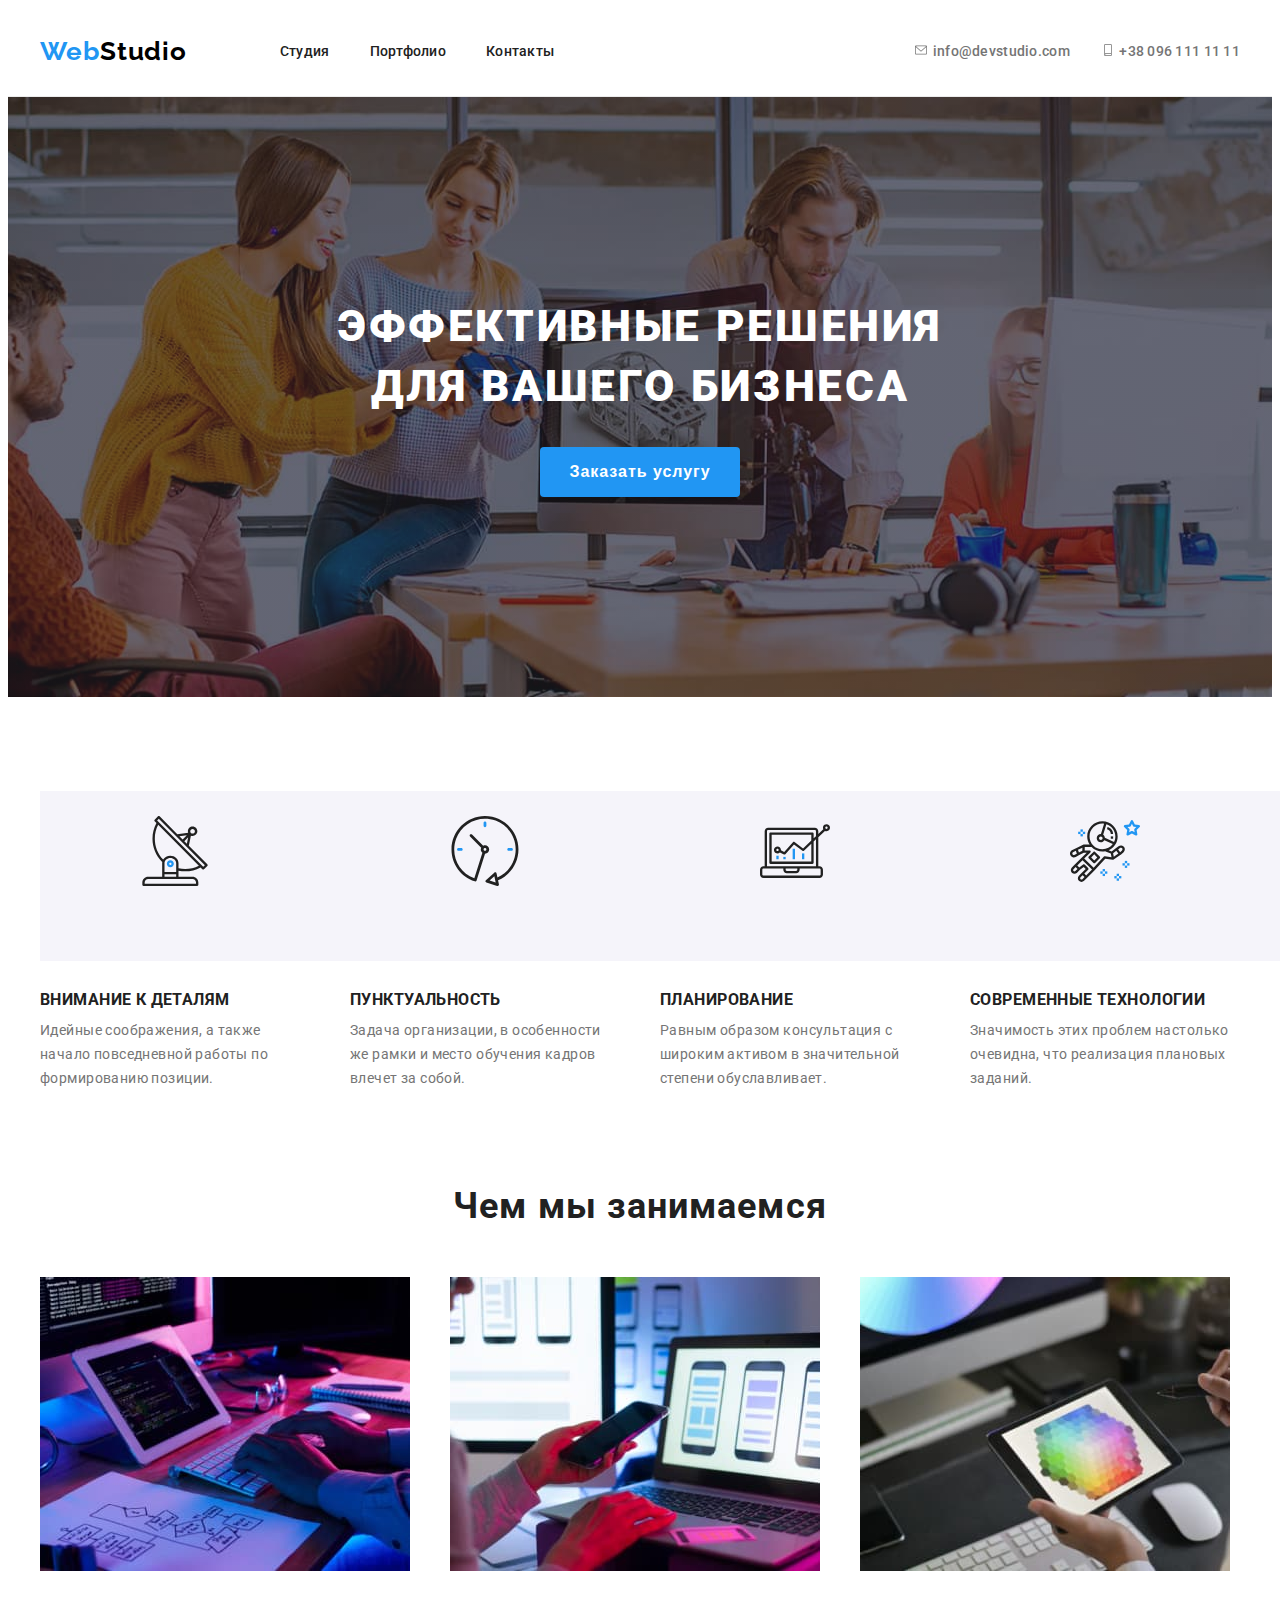
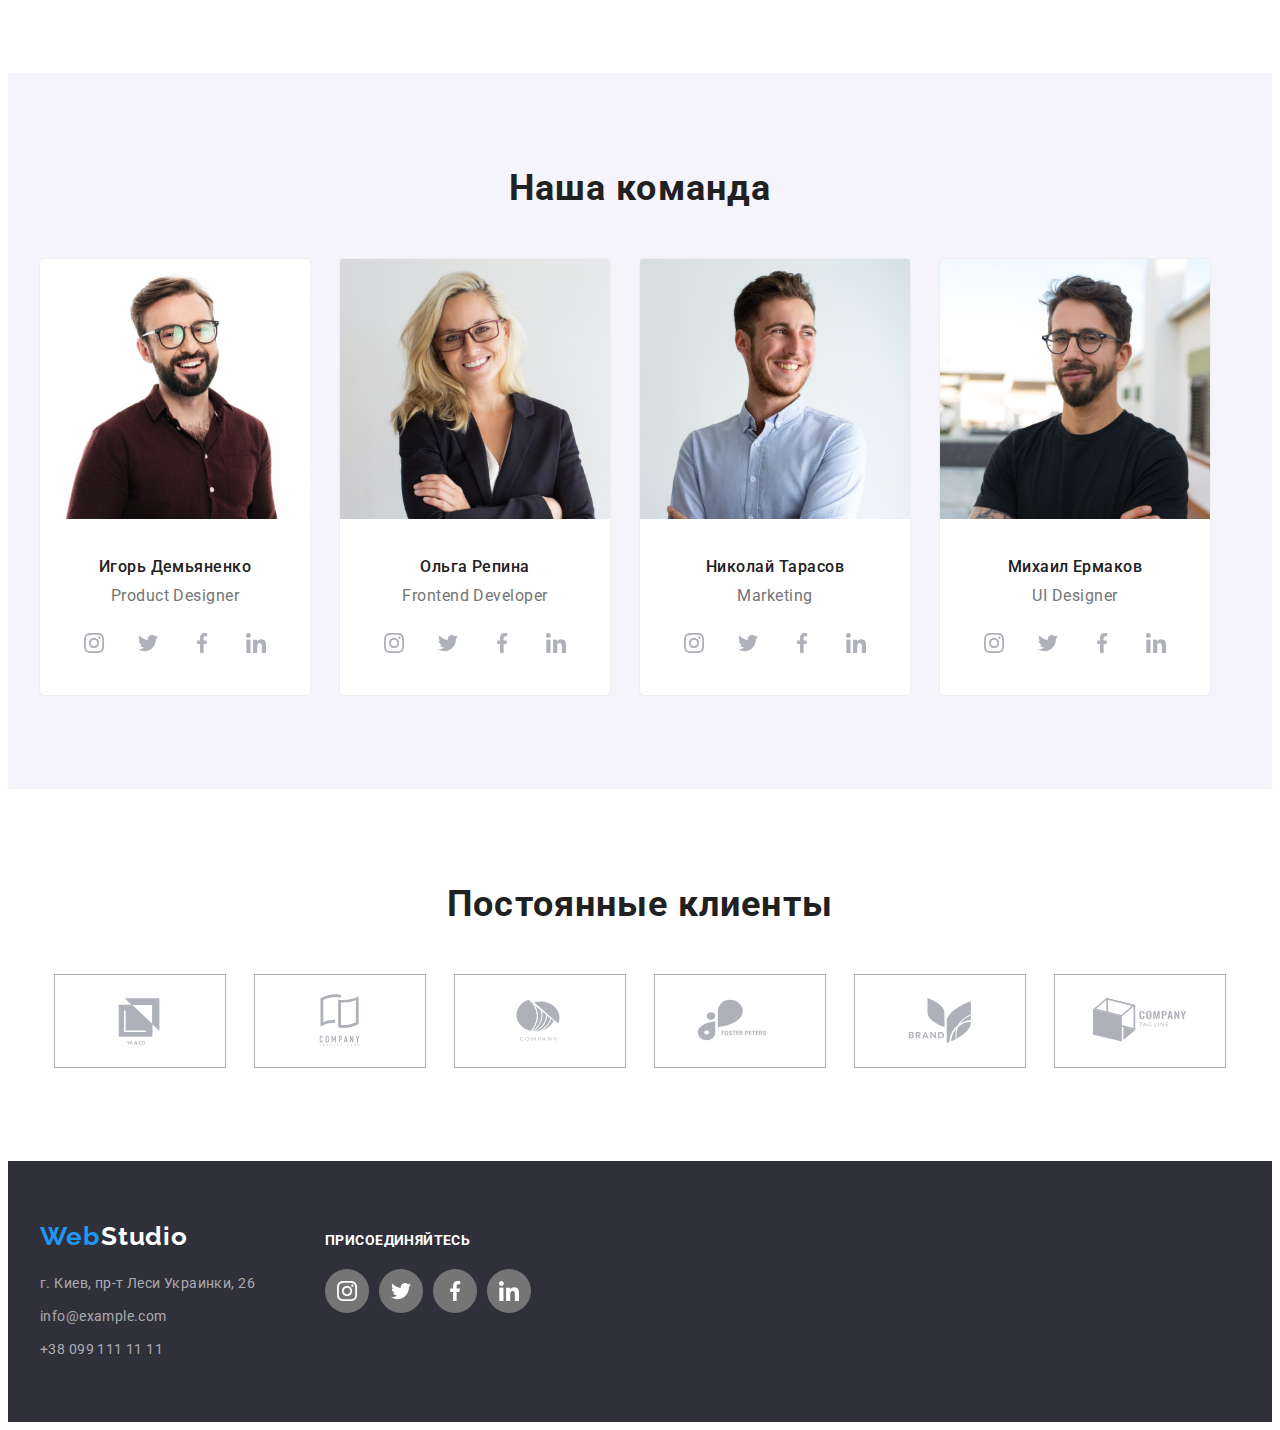
==== commit a434b286: "edits header" ====
--- a/index.html
+++ b/index.html
@@ -45,11 +45,19 @@
         </nav>
         <ul class="header-contacts-list list">
           <li class="header-contacts">
+            <svg class="header-icon" width="16" height="12">
+              <use href="./images/decore/icons.svg#icon-envelope">    
+              </use>
+            </svg>
             <a class="header-mail link" href="mailto:info@devstudio.com ">
               info@devstudio.com
             </a>
           </li>
           <li class="header-contacts">
+             <svg class="header-icon" width="16" height="12">
+              <use href="./images/decore/icons.svg#icon-smartphone">    
+              </use>
+            </svg>
             <a class="header-tel link" href="tel:+380961111111">
               +38 096 111 11 11
             </a>
--- a/css/styles.css
+++ b/css/styles.css
@@ -178,6 +178,22 @@
   padding-top: 32px;
   padding-bottom: 32px;
 }
+.header-contacts + .header-contacts {
+  margin-left: var(--project-item-gap);
+}
+
+.header-icon {
+  fill: currentColor;
+}
+/* .header-icon:hover,
+.header-icon:focus {
+  fill: var(--main-accent-color);
+} */
+
+.header-contacts:hover,
+.header-contacts:focus {
+  color: var(--main-accent-color);
+}
 
 /* ----------------------------------------------------Footer----------------------------------------------- */
 .footer {
@@ -371,6 +387,15 @@
   padding-top: 200px;
   padding-bottom: 200px;
   background-color: var(--footer-color);
+  background-image: linear-gradient(
+      rgba(47, 48, 58, 0.4),
+      rgba(47, 48, 58, 0.4)
+    ),
+    url(../images/decore/bg.jpg);
+  background-repeat: no-repeat;
+  background-position: center;
+  background-size: cover;
+
   text-align: center;
 }
 .order-service-title {
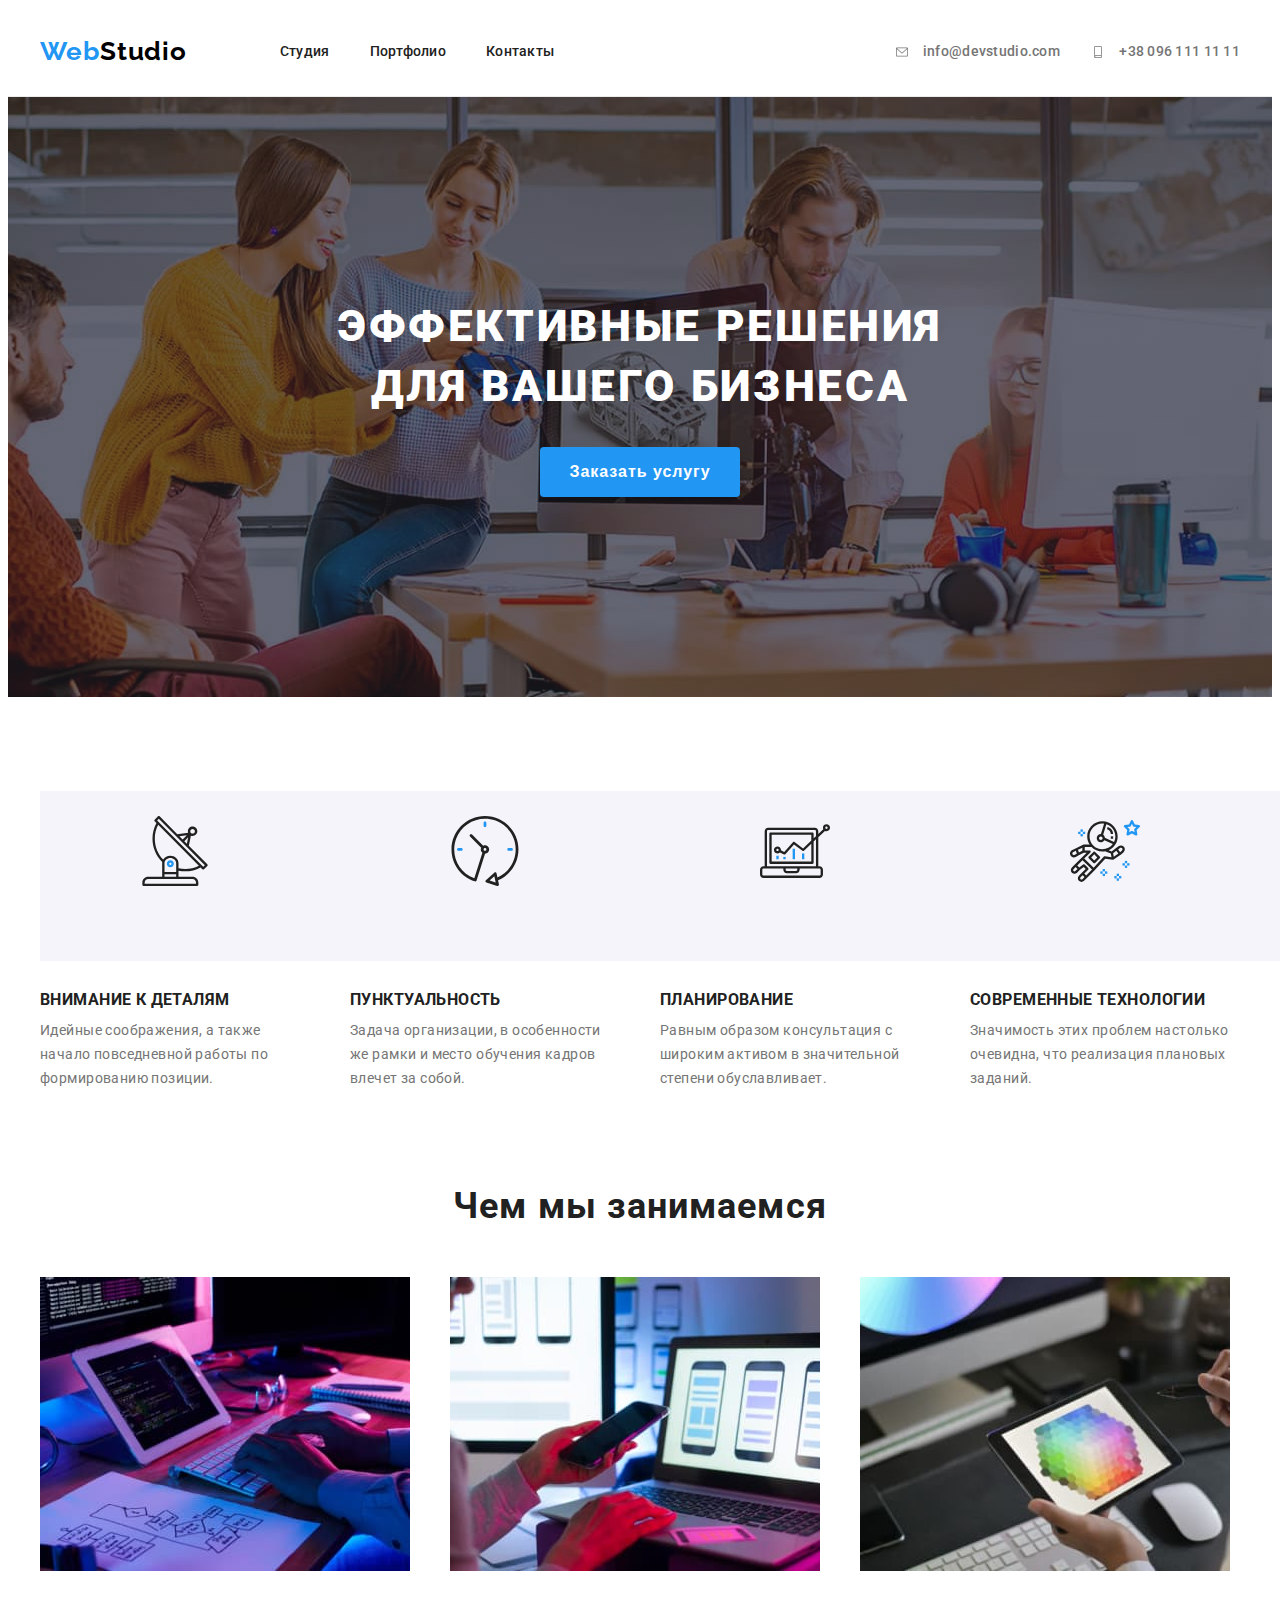
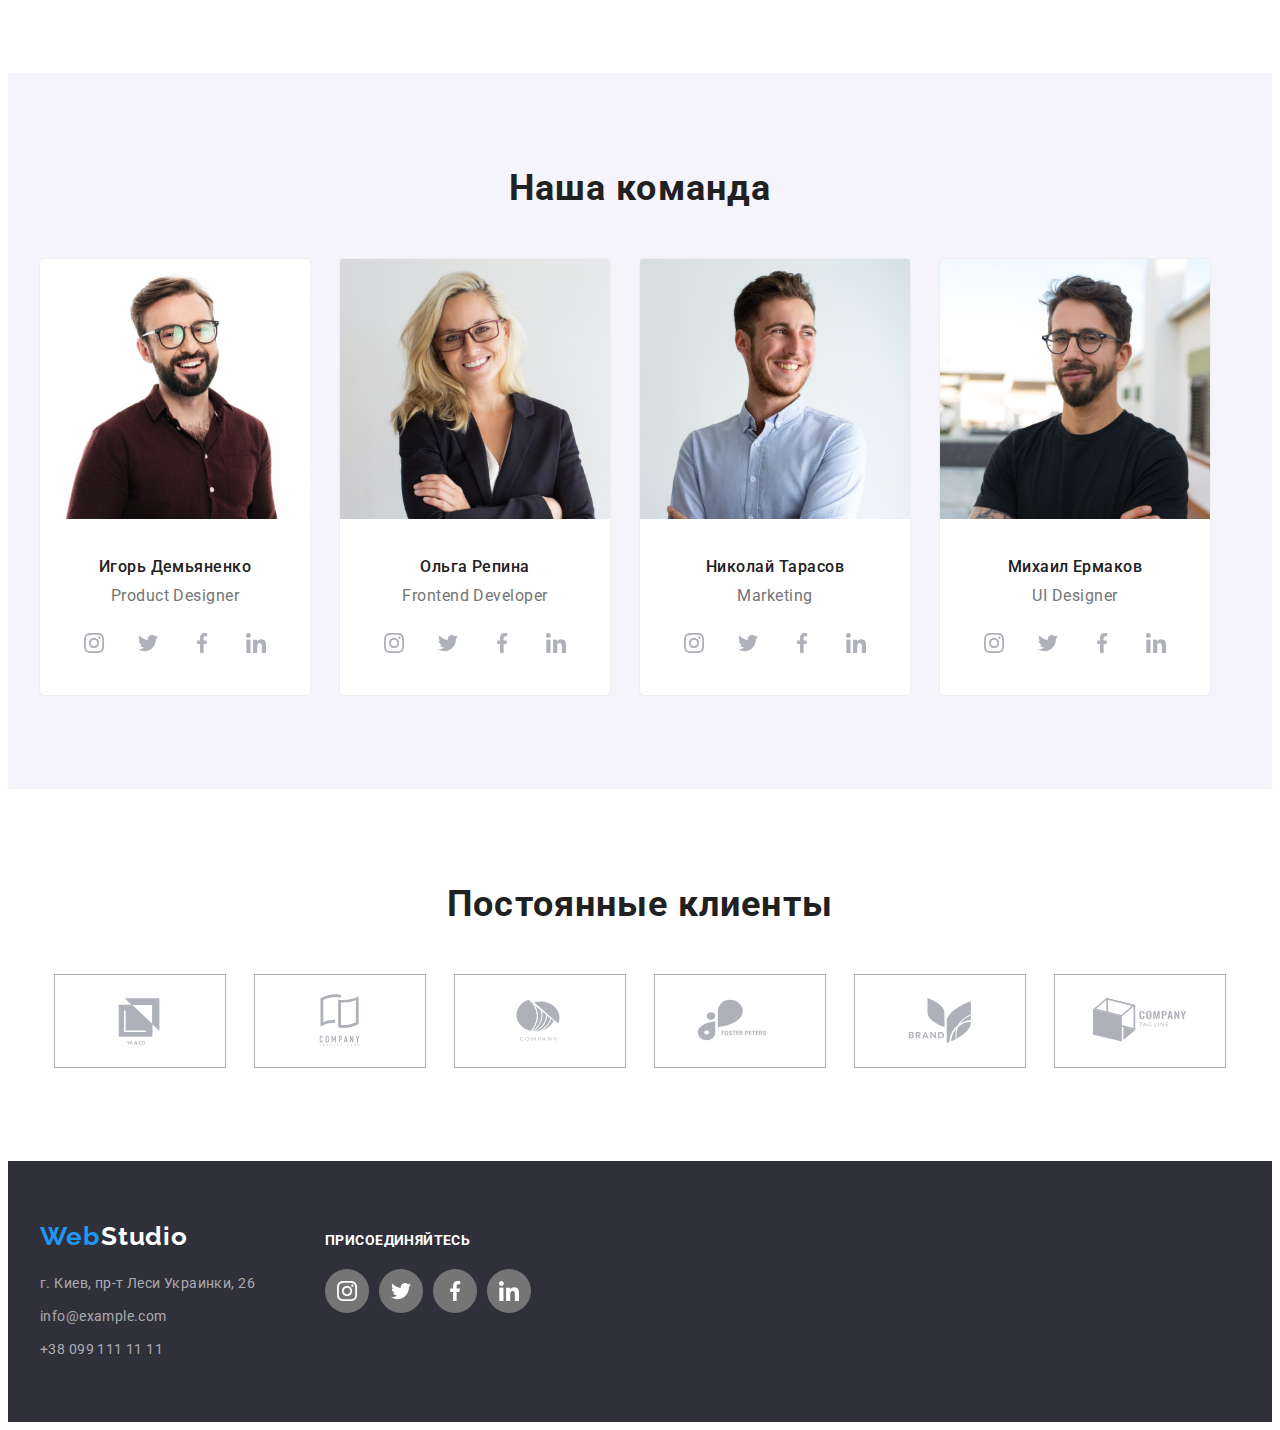
==== commit 66e8e950: "styles mail & tel" ====
--- a/index.html
+++ b/index.html
@@ -45,20 +45,19 @@
         </nav>
         <ul class="header-contacts-list list">
           <li class="header-contacts">
-            <svg class="header-icon" width="16" height="12">
+            <a class="header-mail link" href="mailto:info@devstudio.com ">
+              <svg class="header-icon" width="16" height="12">
               <use href="./images/decore/icons.svg#icon-envelope">    
               </use>
             </svg>
-            <a class="header-mail link" href="mailto:info@devstudio.com ">
               info@devstudio.com
             </a>
           </li>
-          <li class="header-contacts">
-             <svg class="header-icon" width="16" height="12">
+          <li class="header-contacts">  
+            <a class="header-tel link" href="tel:+380961111111"> <svg class="header-icon" width="16" height="12">
               <use href="./images/decore/icons.svg#icon-smartphone">    
               </use>
             </svg>
-            <a class="header-tel link" href="tel:+380961111111">
               +38 096 111 11 11
             </a>
           </li>
--- a/css/styles.css
+++ b/css/styles.css
@@ -170,9 +170,6 @@
 .header-contacts-list {
   display: flex;
 }
-.header-contacts + .header-contacts {
-  margin-left: 12px;
-}
 
 .header-contacts {
   padding-top: 32px;
@@ -183,16 +180,10 @@
 }
 
 .header-icon {
+  display: inline-block;
+  vertical-align: middle;
+  margin-right: 10px;
   fill: currentColor;
-}
-/* .header-icon:hover,
-.header-icon:focus {
-  fill: var(--main-accent-color);
-} */
-
-.header-contacts:hover,
-.header-contacts:focus {
-  color: var(--main-accent-color);
 }
 
 /* ----------------------------------------------------Footer----------------------------------------------- */
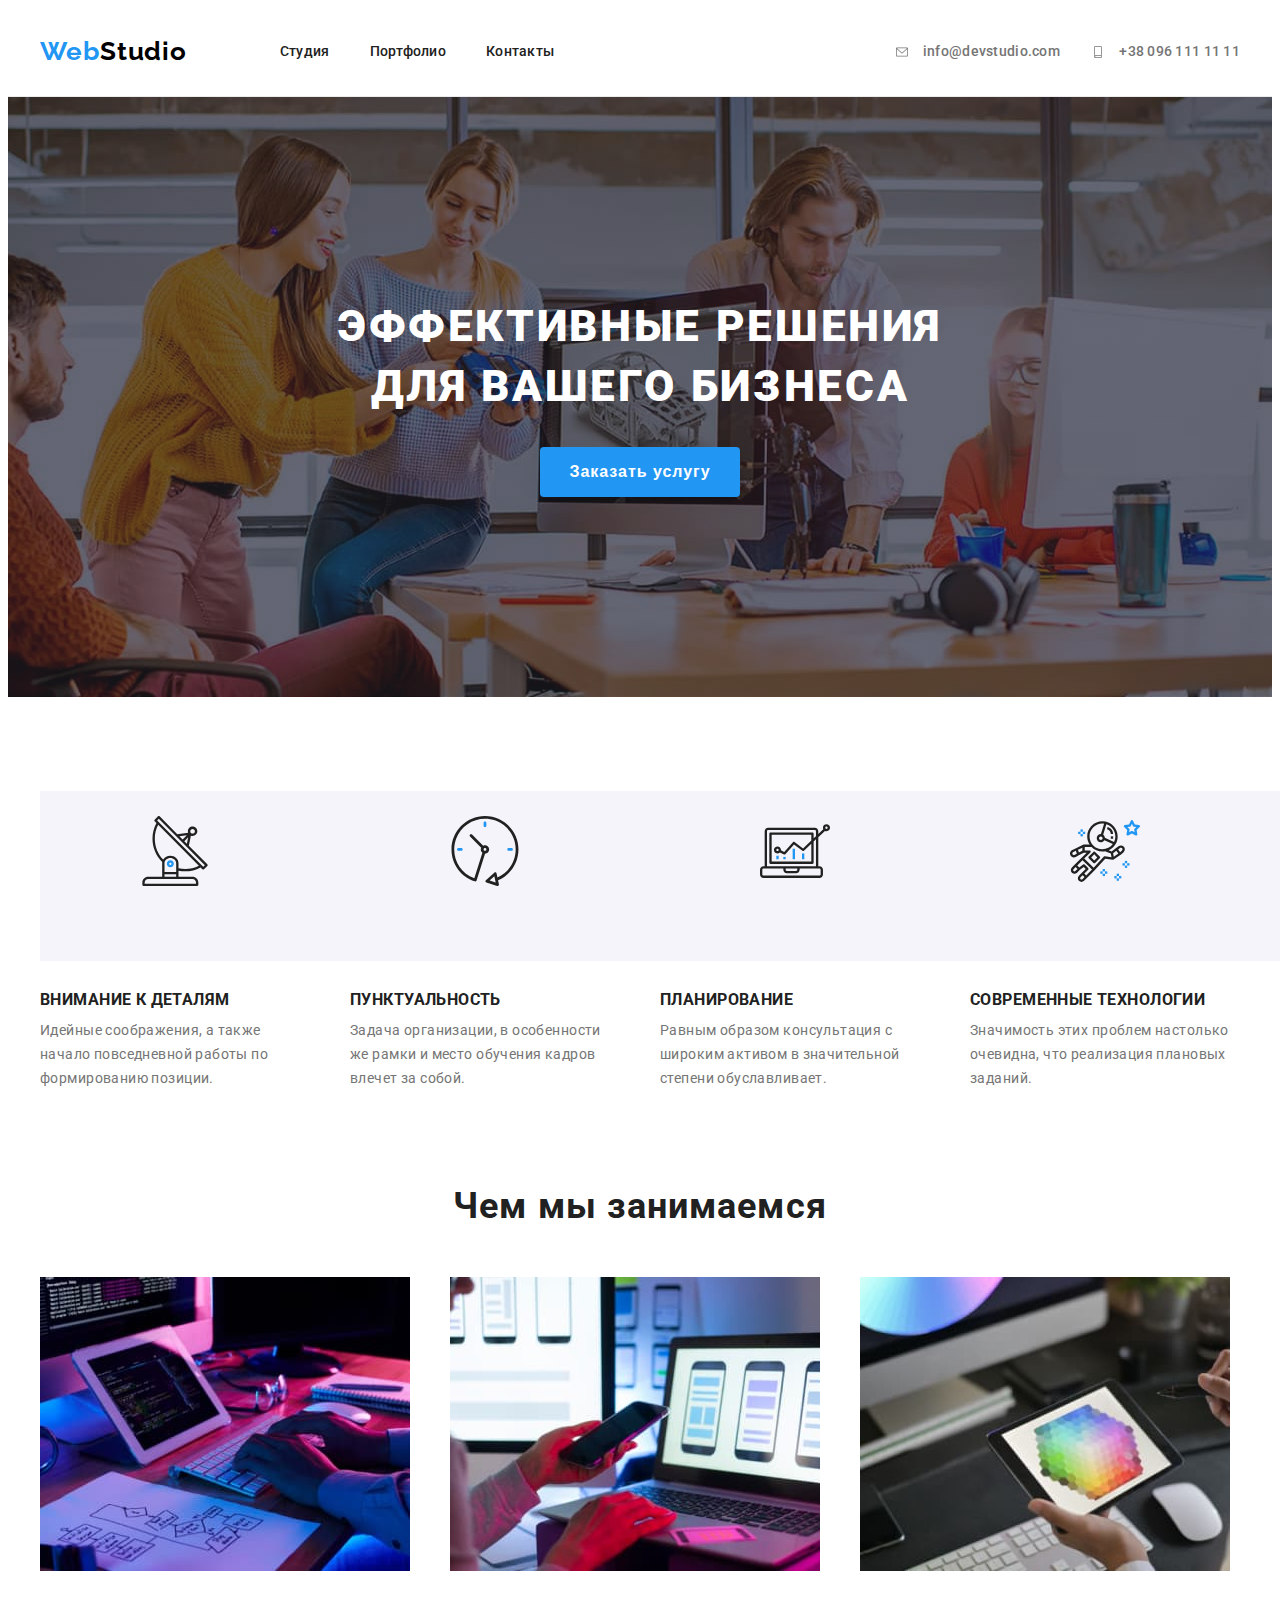
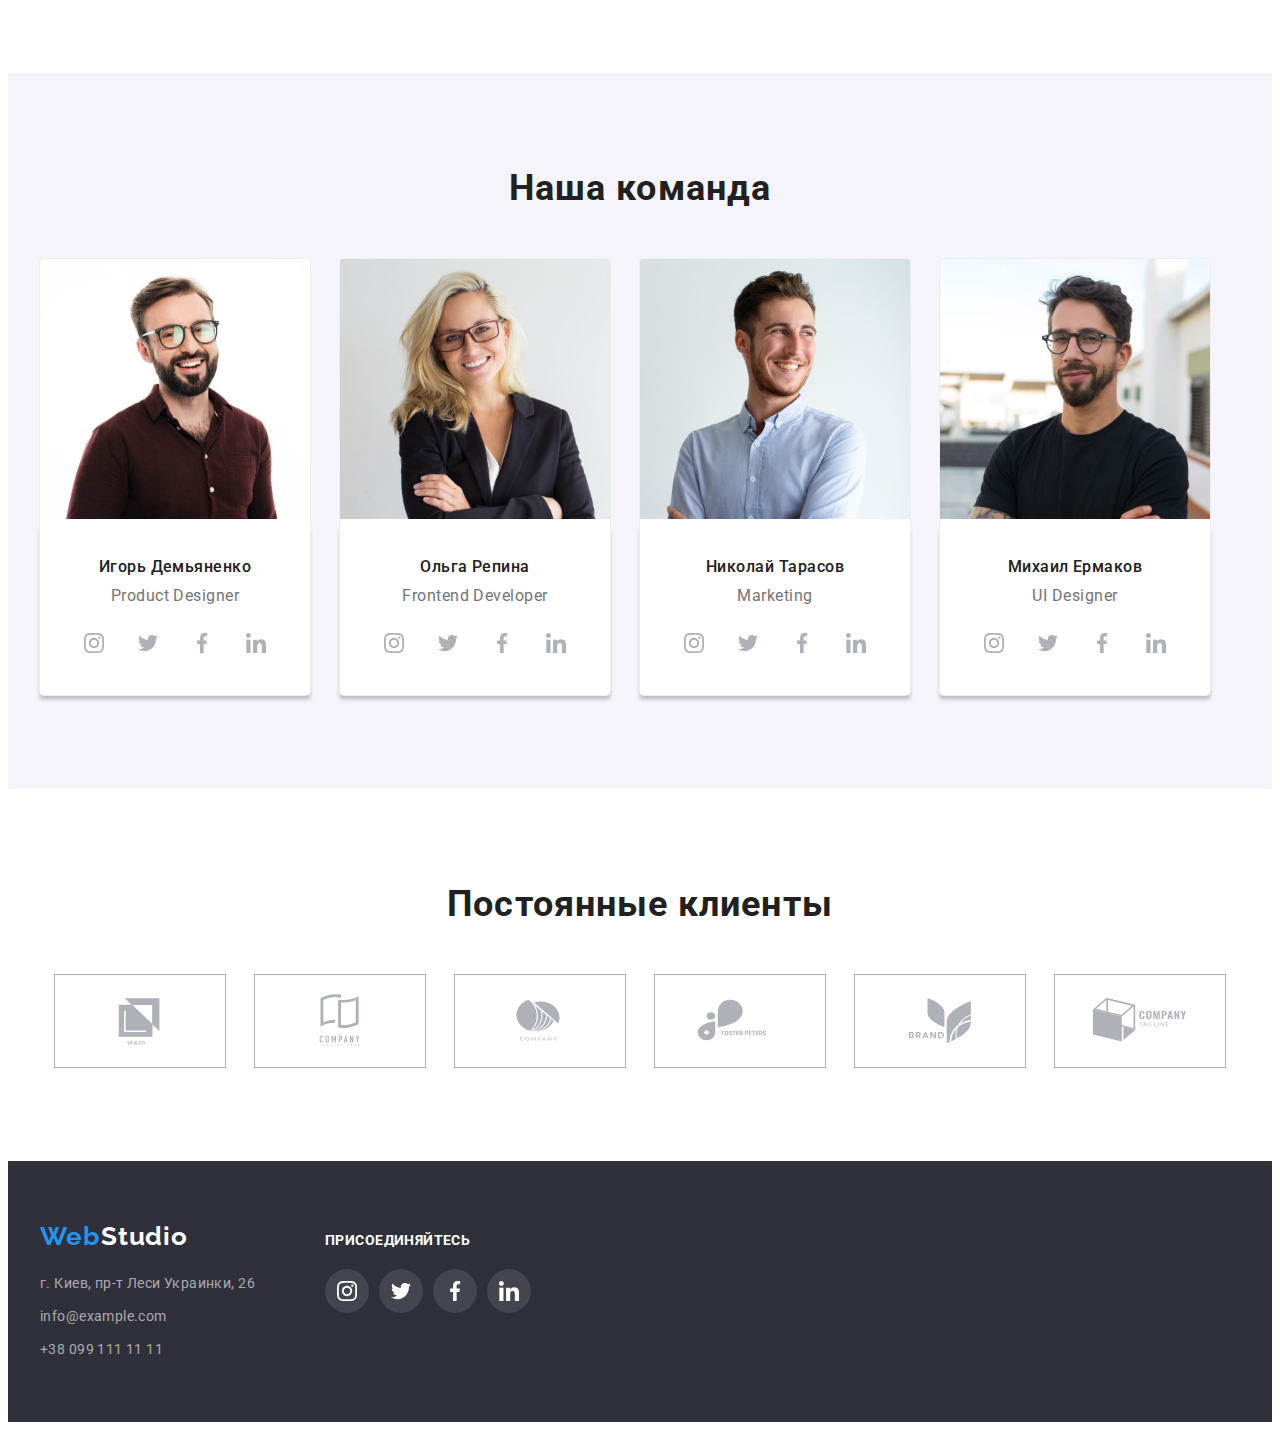
==== commit 18fb3057: "edits the errors" ====
--- a/index.html
+++ b/index.html
@@ -47,17 +47,16 @@
           <li class="header-contacts">
             <a class="header-mail link" href="mailto:info@devstudio.com ">
               <svg class="header-icon" width="16" height="12">
-              <use href="./images/decore/icons.svg#icon-envelope">    
-              </use>
-            </svg>
+                <use href="./images/decore/icons.svg#icon-envelope"></use>
+              </svg>
               info@devstudio.com
             </a>
           </li>
-          <li class="header-contacts">  
-            <a class="header-tel link" href="tel:+380961111111"> <svg class="header-icon" width="16" height="12">
-              <use href="./images/decore/icons.svg#icon-smartphone">    
-              </use>
-            </svg>
+          <li class="header-contacts">
+            <a class="header-tel link" href="tel:+380961111111">
+              <svg class="header-icon" width="16" height="12">
+                <use href="./images/decore/icons.svg#icon-smartphone"></use>
+              </svg>
               +38 096 111 11 11
             </a>
           </li>
@@ -84,9 +83,8 @@
           <ul class="features-list list">
             <li class="features-item">
               <div class="features-thumb">
-                <svg class="features-icon" width="70" height="70" viewBox=>
-                  <use href="./images/decore/icons.svg#icon-antenna">
-                  </use>
+                <svg class="features-icon" width="70" height="70">
+                  <use href="./images/decore/icons.svg#icon-antenna"></use>
                 </svg>
               </div>
               <h3 class="features-item-title">Внимание к деталям</h3>
@@ -97,9 +95,8 @@
             </li>
             <li class="features-item">
               <div class="features-thumb">
-                <svg class="features-icon" width="70" height="70" viewBox=>
-                  <use href="./images/decore/icons.svg#icon-clock">
-                  </use>
+                <svg class="features-icon" width="70" height="70">
+                  <use href="./images/decore/icons.svg#icon-clock"></use>
                 </svg>
               </div>
               <h3 class="features-item-title">Пунктуальность</h3>
@@ -110,9 +107,8 @@
             </li>
             <li class="features-item">
               <div class="features-thumb">
-                <svg class="features-icon" width="70" height="70" viewBox=>
-                  <use href="./images/decore/icons.svg#icon-diagram">
-                  </use>
+                <svg class="features-icon" width="70" height="70">
+                  <use href="./images/decore/icons.svg#icon-diagram"></use>
                 </svg>
               </div>
               <h3 class="features-item-title">Планирование</h3>
@@ -123,9 +119,8 @@
             </li>
             <li class="features-item">
               <div class="features-thumb">
-                <svg class="features-icon" width="70" height="70" viewBox=>
-                  <use href="./images/decore/icons.svg#icon-astronaut">
-                  </use>
+                <svg class="features-icon" width="70" height="70">
+                  <use href="./images/decore/icons.svg#icon-astronaut"></use>
                 </svg>
               </div>
               <h3 class="features-item-title">Современные технологии</h3>
@@ -418,7 +413,8 @@
               </a>
             </li>
           </ul>
-
+        </div>
+      </section>
     </main>
     <!-- the bottom of the page - footer -->
     <footer class="footer">
--- a/css/styles.css
+++ b/css/styles.css
@@ -282,7 +282,7 @@
   display: flex;
   align-items: center;
   justify-content: center;
-  background-color: var(--main-text-color);
+  background-color: rgba(255, 255, 255, 0.1);
   color: var(--social-network-accent-color);
 }
 
@@ -318,6 +318,7 @@
 .filters-btn:active {
   color: var(--main-title-color);
   background-color: var(--second-button-color);
+  box-shadow: 0px 4px 4px rgba(0, 0, 0, 0.25);
 }
 
 .filters {
@@ -345,6 +346,17 @@
   margin-left: var(--project-item-gap);
   margin-top: var(--project-item-gap);
   outline: 1px solid var(--card-border-color);
+  background-color: var(--secondary-background-color);
+}
+.projects-item:hover,
+.projects-item:focus {
+  box-shadow: 0px 4px 4px rgba(0, 0, 0, 0.25);
+}
+
+.projects-img {
+  display: block;
+  max-width: 100%;
+  /* height: auto; */
 }
 .projects-title {
   margin-top: 0;
@@ -368,9 +380,7 @@
 .projects-content {
   padding: 20px 24px;
 }
-.projects-item {
-  background-color: var(--secondary-background-color);
-}
+
 /* -----------------------------------------------Main WEB STUDIO ------------------------------------------- */
 /* -----------------------------Heroe/ Banner/ order a service ------------------------------------------------ */
 
@@ -494,6 +504,7 @@
 .team-card {
   padding-top: 30px;
   padding-bottom: 30px;
+  box-shadow: 0px 4px 4px rgba(0, 0, 0, 0.25);
 }
 .team-item {
   background-color: var(--secondary-background-color);
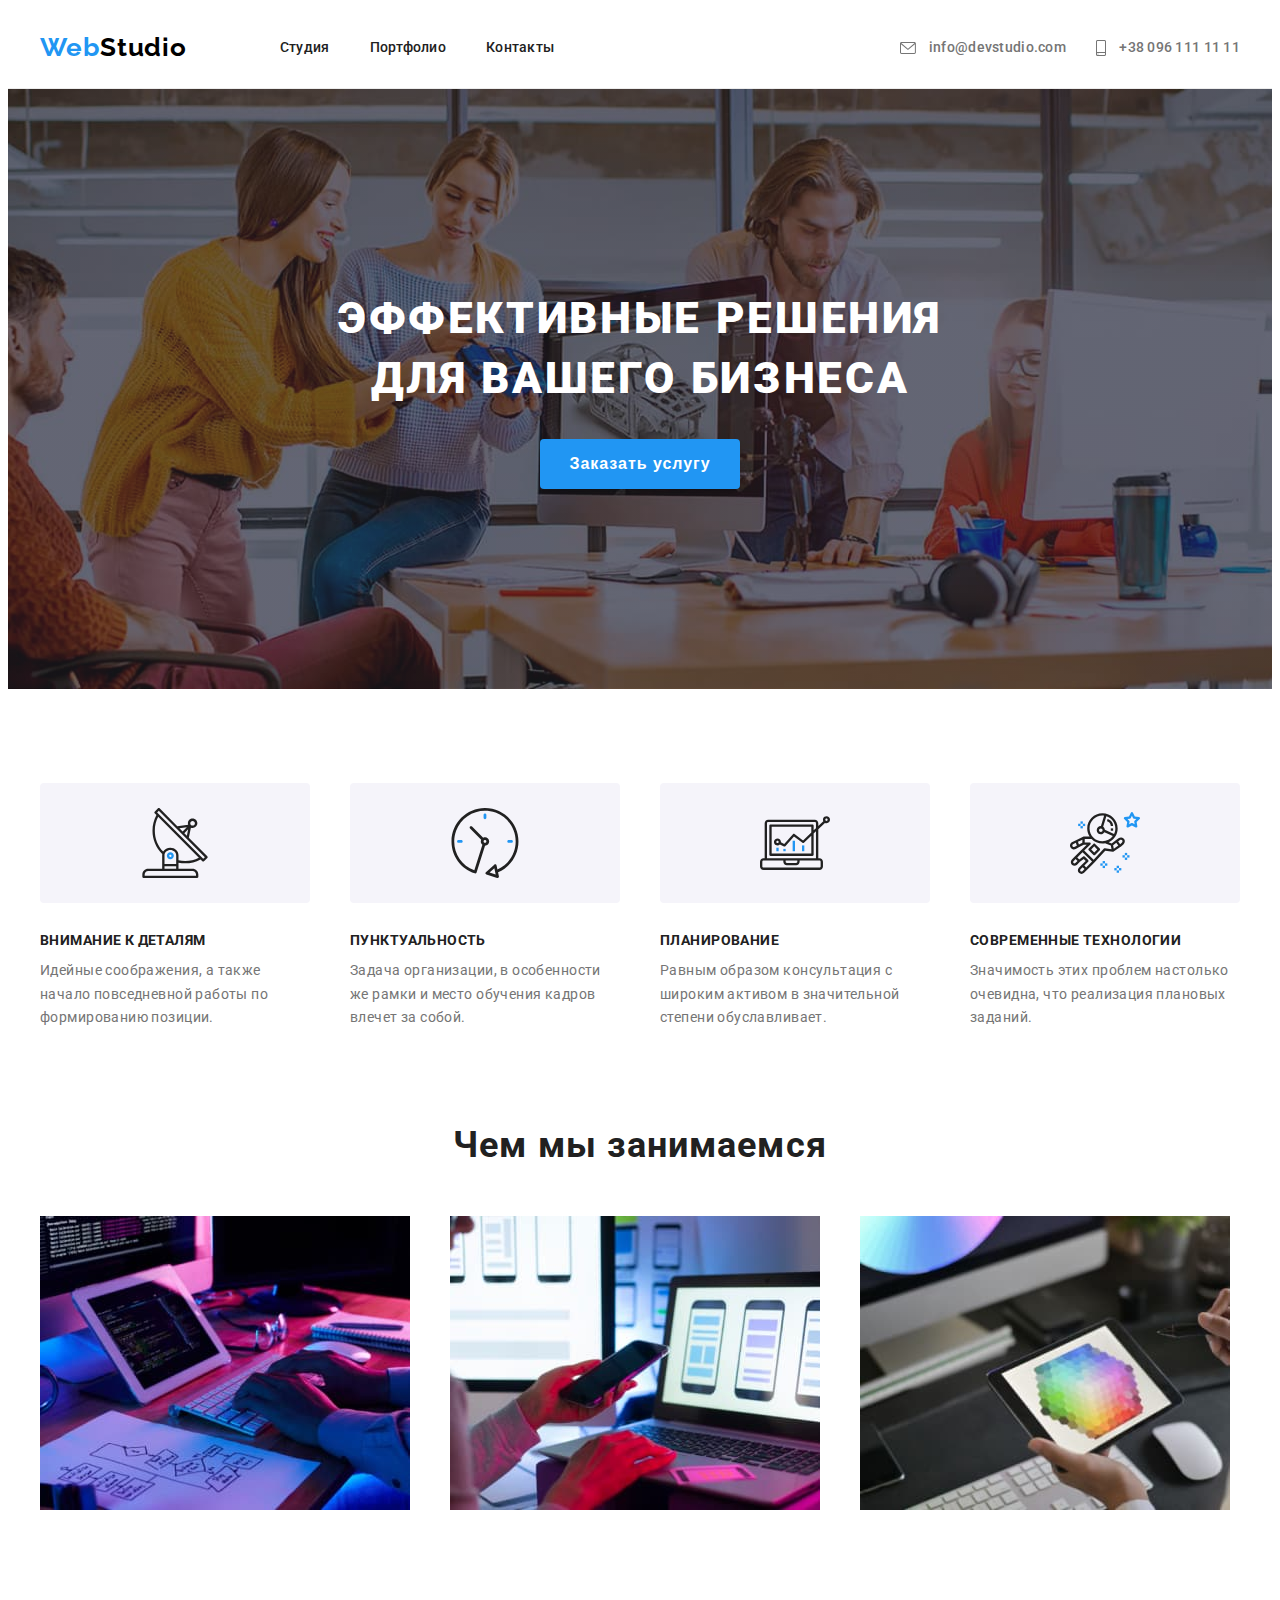
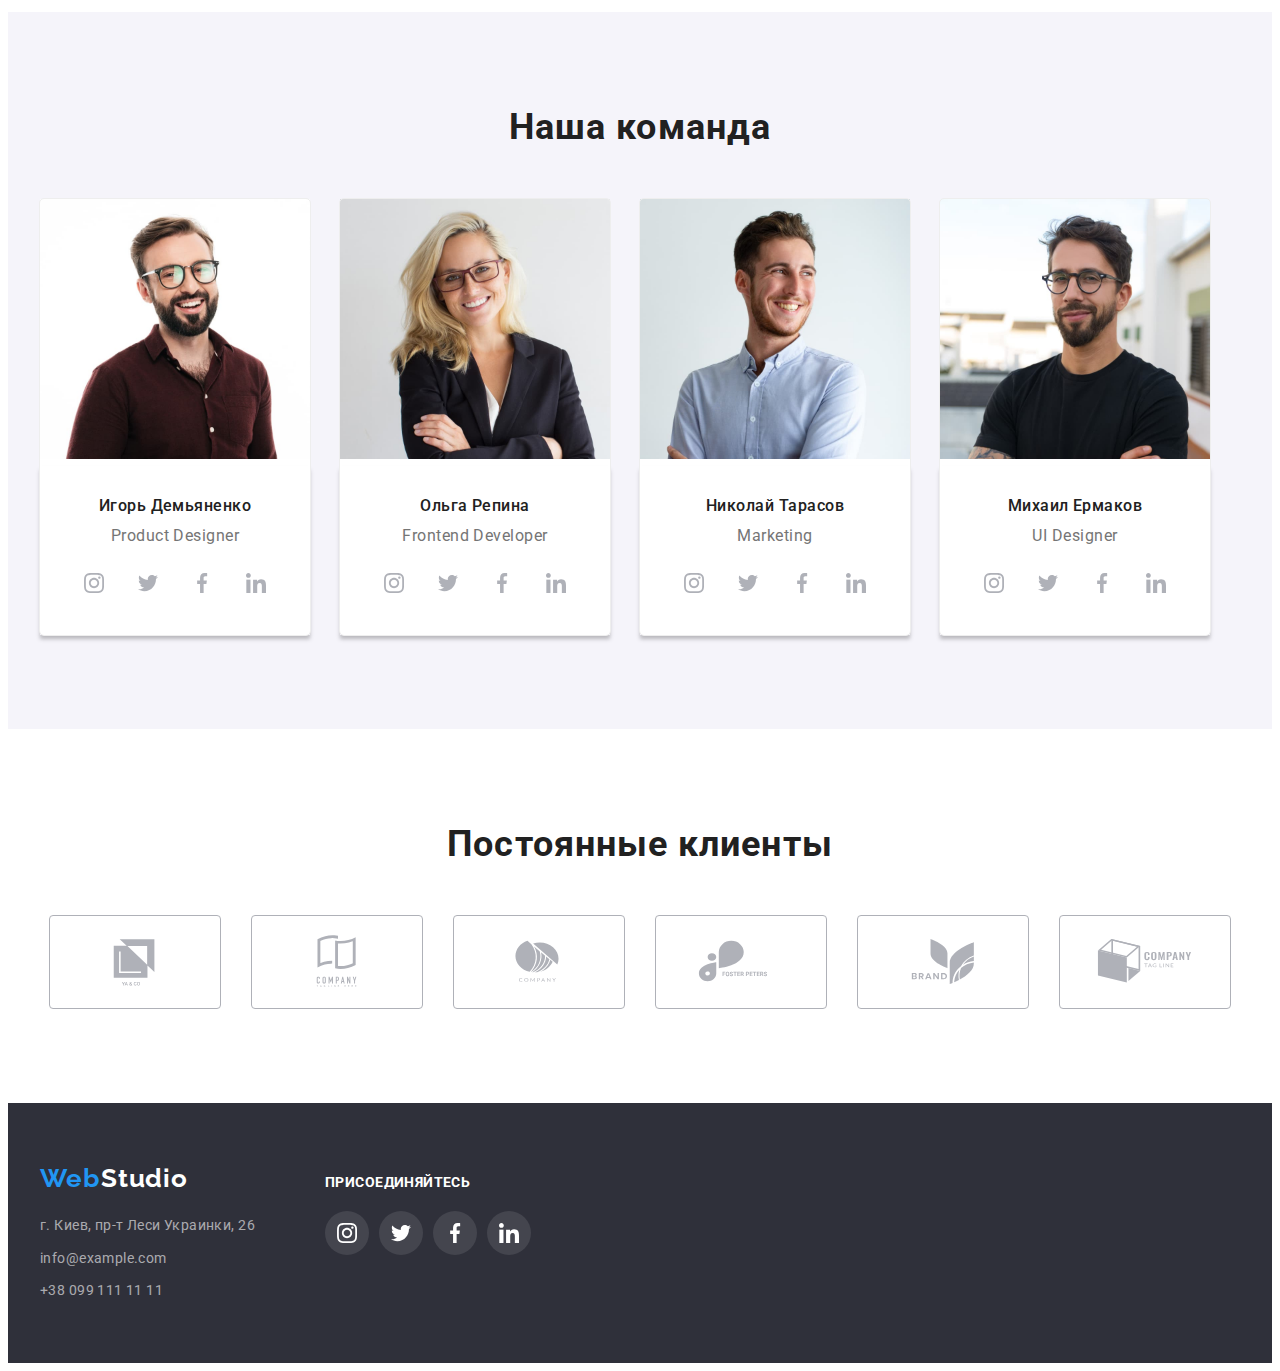
==== commit 27c96e95: "edits header icons" ====
--- a/index.html
+++ b/index.html
@@ -54,8 +54,8 @@
           </li>
           <li class="header-contacts">
             <a class="header-tel link" href="tel:+380961111111">
-              <svg class="header-icon" width="16" height="12">
-                <use href="./images/decore/icons.svg#icon-smartphone"></use>
+              <svg class="header-icon" width="10" height="16">
+                <use href="./images/decore/icons.svg#icon-tel"></use>
               </svg>
               +38 096 111 11 11
             </a>
--- a/css/styles.css
+++ b/css/styles.css
@@ -95,7 +95,6 @@
 .nav-holder {
   display: flex;
   align-items: center;
-  justify-content: space-between;
 }
 
 .header-navigation {
@@ -169,11 +168,14 @@
 
 .header-contacts-list {
   display: flex;
+  margin-left: auto;
 }
 
 .header-contacts {
-  padding-top: 32px;
-  padding-bottom: 32px;
+  /* padding-top: 32px;
+  padding-bottom: 32px; */
+  display: flex;
+  align-items: center;
 }
 .header-contacts + .header-contacts {
   margin-left: var(--project-item-gap);
@@ -235,6 +237,7 @@
 /* --------------- */
 .footer-links {
   display: flex;
+  align-items: baseline;
 }
 
 .footer-address {
@@ -252,7 +255,7 @@
   display: flex;
   flex-direction: column;
   margin-left: 70px;
-  padding-top: 12px;
+  /* padding-top: 12px; */
 }
 .footer-social-title {
   margin-bottom: 20px;
@@ -462,17 +465,21 @@
 .features-item-title {
   /* margin-top: 0; */
   margin-bottom: 10px;
-  font-weight: bold;
+  font-weight: 700;
+  font-size: 14px;
   line-height: 1.14;
   text-transform: uppercase;
   color: var(--title-color);
 }
 .features-thumb {
+  display: flex;
+  align-items: center;
+  justify-content: center;
   width: 270px;
   height: 120px;
   background-color: var(--background-section);
+  border-radius: 4px;
   margin-bottom: 30px;
-  padding: 25px 100px;
 }
 
 /* -------------------------------------specialities----------- */
@@ -578,7 +585,8 @@
 .clients-item {
   width: 170px;
   height: 92px;
-  outline: 1px solid var(--social-network-main-color);
+  border: 1px solid var(--social-network-main-color);
+  border-radius: 4px;
 }
 .clients-item + .clients-item {
   margin-left: var(--project-item-gap);
@@ -593,8 +601,12 @@
 }
 .clients-link:hover,
 .clients-link:focus {
-  background-color: var(--main-accent-color);
-  color: var(--social-network-accent-color);
+  color: var(--main-accent-color);
+}
+
+.clients-item:hover,
+.clients-item:focus {
+  border: 1px solid var(--main-accent-color);
 }
 
 .clients-icon {
